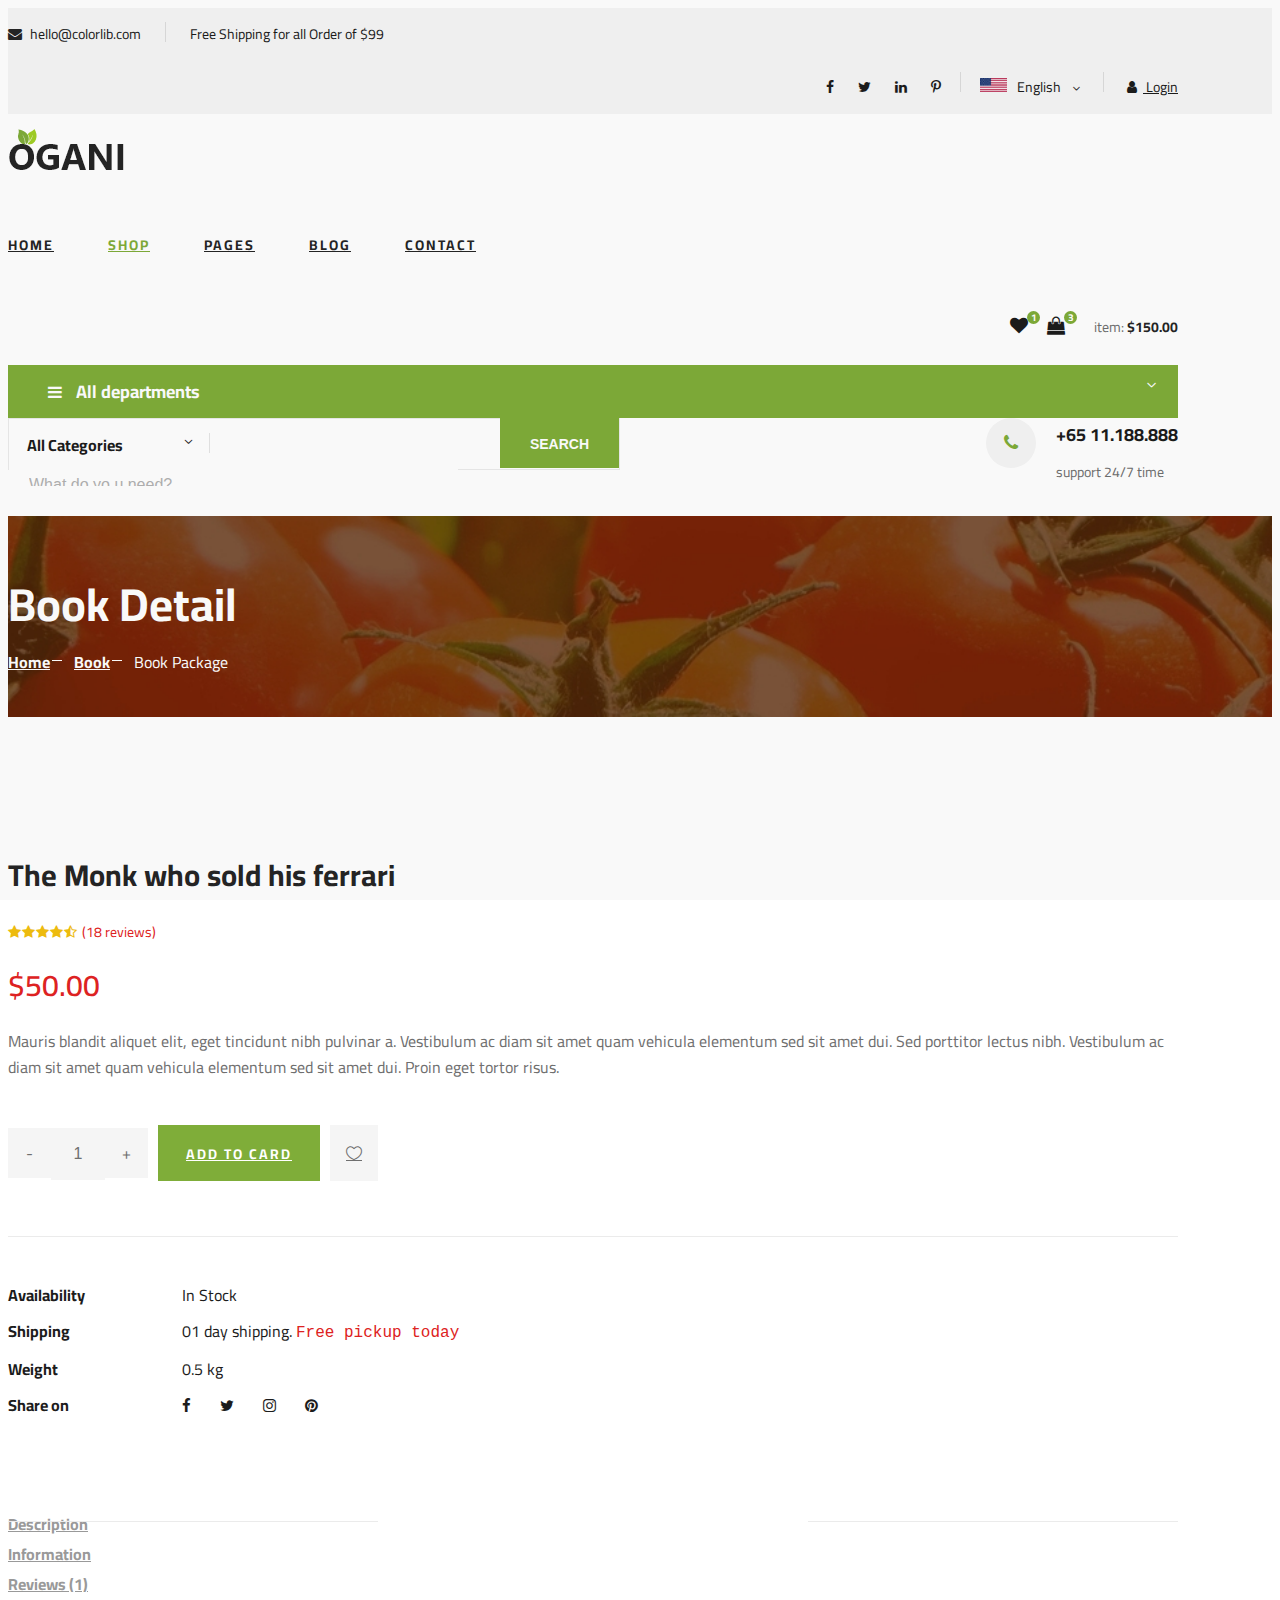
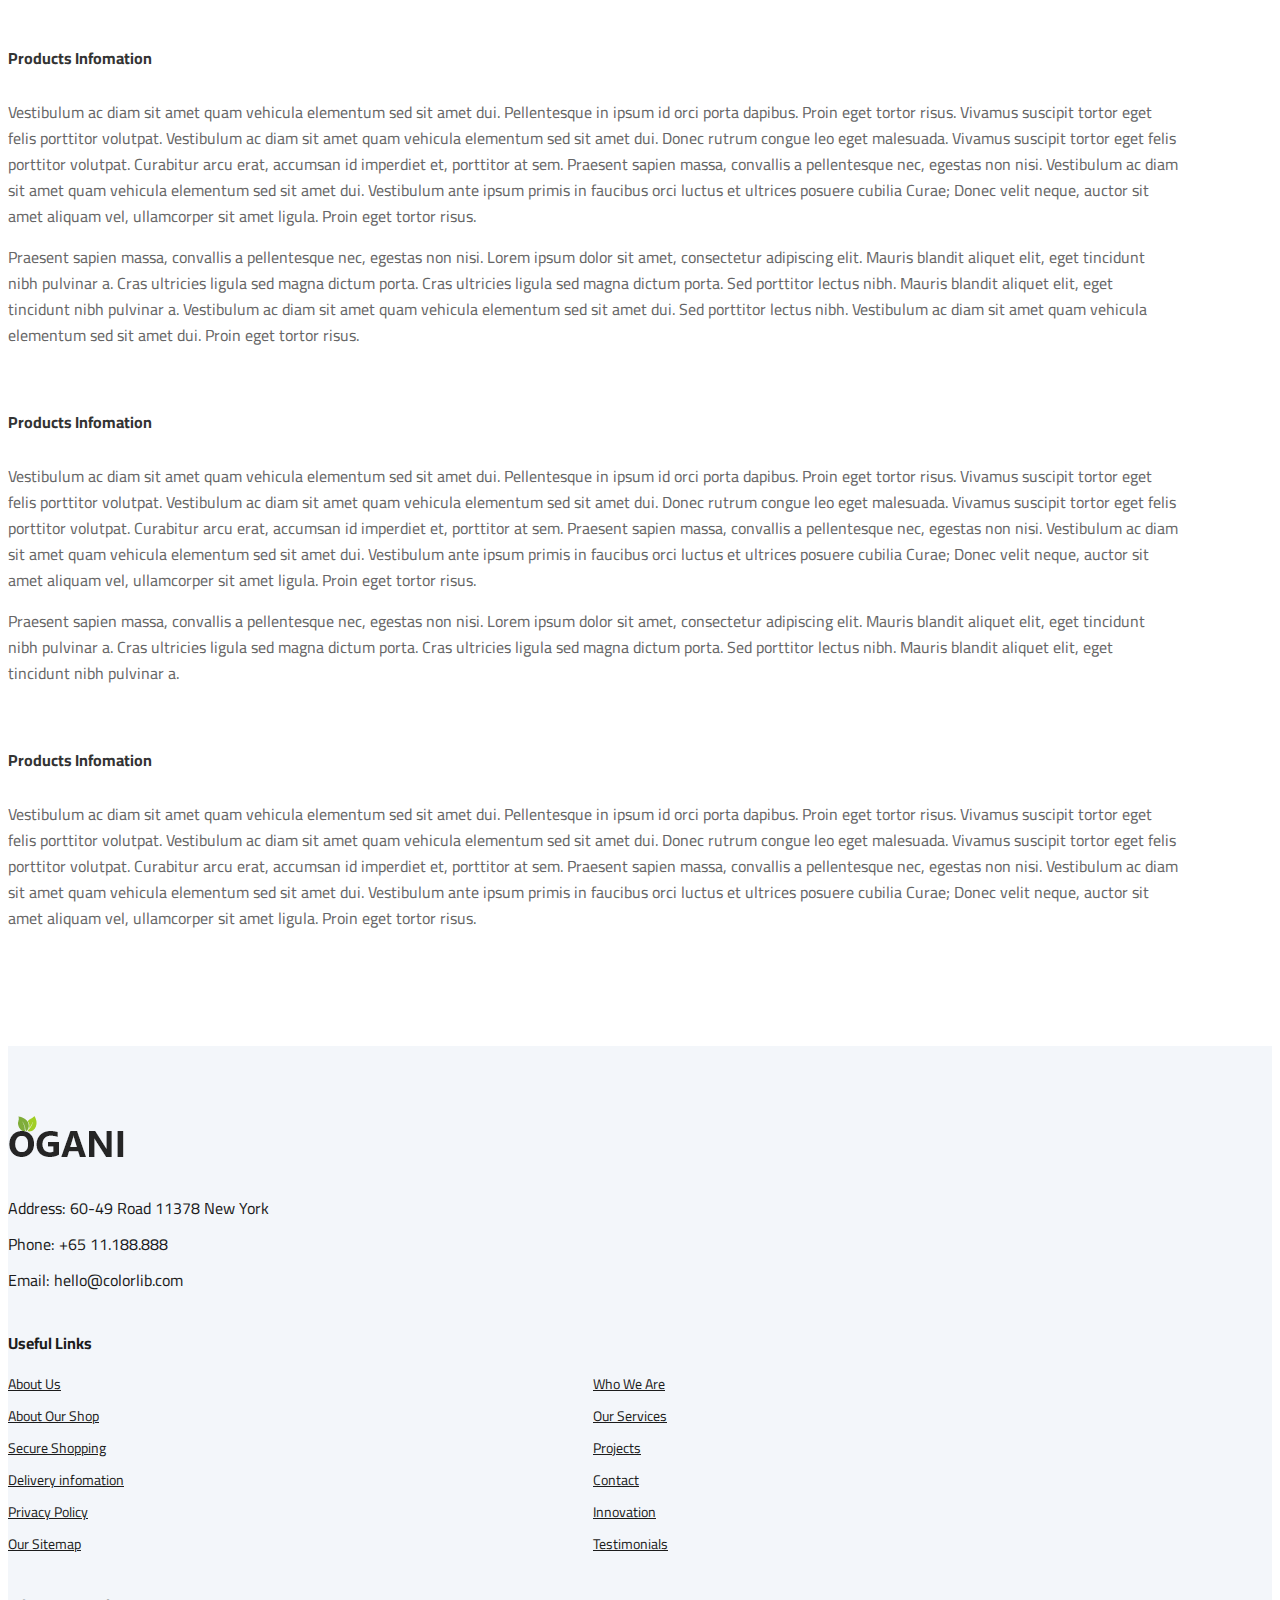
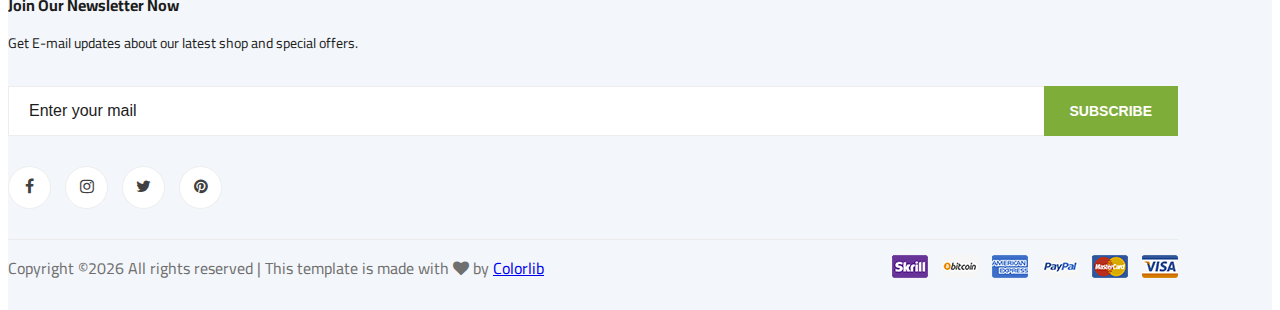
==== create-prototye/ogani-master/shop-details.html @ 7482a82c "update" ====
<!DOCTYPE html>
<html lang="zxx">

<head>
    <meta charset="UTF-8">
    <meta name="description" content="Ogani Template">
    <meta name="keywords" content="Ogani, unica, creative, html">
    <meta name="viewport" content="width=device-width, initial-scale=1.0">
    <meta http-equiv="X-UA-Compatible" content="ie=edge">
    <title>Ogani | Template</title>

    <!-- Google Font -->
    <link href="https://fonts.googleapis.com/css2?family=Cairo:wght@200;300;400;600;900&display=swap" rel="stylesheet">

    <!-- Css Styles -->
    <link rel="stylesheet" href="css/bootstrap.min.css" type="text/css">
    <link rel="stylesheet" href="css/font-awesome.min.css" type="text/css">
    <link rel="stylesheet" href="css/elegant-icons.css" type="text/css">
    <link rel="stylesheet" href="css/nice-select.css" type="text/css">
    <link rel="stylesheet" href="css/jquery-ui.min.css" type="text/css">
    <link rel="stylesheet" href="css/owl.carousel.min.css" type="text/css">
    <link rel="stylesheet" href="css/slicknav.min.css" type="text/css">
    <link rel="stylesheet" href="css/style.css" type="text/css">
</head>

<body>
    <!-- Page Preloder -->
    <div id="preloder">
        <div class="loader"></div>
    </div>

    <!-- Humberger Begin -->
    <div class="humberger__menu__overlay"></div>
    <div class="humberger__menu__wrapper">
        <div class="humberger__menu__logo">
            <a href="#"><img src="img/logo.png" alt=""></a>
        </div>
        <div class="humberger__menu__cart">
            <ul>
                <li><a href="#"><i class="fa fa-heart"></i> <span>1</span></a></li>
                <li><a href="#"><i class="fa fa-shopping-bag"></i> <span>3</span></a></li>
            </ul>
            <div class="header__cart__price">item: <span>$150.00</span></div>
        </div>
        <div class="humberger__menu__widget">
            <div class="header__top__right__language">
                <img src="img/language.png" alt="">
                <div>English</div>
                <span class="arrow_carrot-down"></span>
                <ul>
                    <li><a href="#">Spanis</a></li>
                    <li><a href="#">English</a></li>
                </ul>
            </div>
            <div class="header__top__right__auth">
                <a href="#"><i class="fa fa-user"></i> Login</a>
            </div>
        </div>
        <nav class="humberger__menu__nav mobile-menu">
            <ul>
                <li class="active"><a href="./index.html">Home</a></li>
                <li><a href="./shop-grid.html">Shop</a></li>
                <li><a href="#">Pages</a>
                    <ul class="header__menu__dropdown">
                        <li><a href="./shop-details.html">Shop Details</a></li>
                        <li><a href="./shoping-cart.html">Shoping Cart</a></li>
                        <li><a href="./checkout.html">Check Out</a></li>
                        <li><a href="./blog-details.html">Blog Details</a></li>
                    </ul>
                </li>
                <li><a href="./blog.html">Blog</a></li>
                <li><a href="./contact.html">Contact</a></li>
            </ul>
        </nav>
        <div id="mobile-menu-wrap"></div>
        <div class="header__top__right__social">
            <a href="#"><i class="fa fa-facebook"></i></a>
            <a href="#"><i class="fa fa-twitter"></i></a>
            <a href="#"><i class="fa fa-linkedin"></i></a>
            <a href="#"><i class="fa fa-pinterest-p"></i></a>
        </div>
        <div class="humberger__menu__contact">
            <ul>
                <li><i class="fa fa-envelope"></i> hello@colorlib.com</li>
                <li>Free Shipping for all Order of $99</li>
            </ul>
        </div>
    </div>
    <!-- Humberger End -->

    <!-- Header Section Begin -->
    <header class="header">
        <div class="header__top">
            <div class="container">
                <div class="row">
                    <div class="col-lg-6">
                        <div class="header__top__left">
                            <ul>
                                <li><i class="fa fa-envelope"></i> hello@colorlib.com</li>
                                <li>Free Shipping for all Order of $99</li>
                            </ul>
                        </div>
                    </div>
                    <div class="col-lg-6">
                        <div class="header__top__right">
                            <div class="header__top__right__social">
                                <a href="#"><i class="fa fa-facebook"></i></a>
                                <a href="#"><i class="fa fa-twitter"></i></a>
                                <a href="#"><i class="fa fa-linkedin"></i></a>
                                <a href="#"><i class="fa fa-pinterest-p"></i></a>
                            </div>
                            <div class="header__top__right__language">
                                <img src="img/language.png" alt="">
                                <div>English</div>
                                <span class="arrow_carrot-down"></span>
                                <ul>
                                    <li><a href="#">Spanis</a></li>
                                    <li><a href="#">English</a></li>
                                </ul>
                            </div>
                            <div class="header__top__right__auth">
                                <a href="#"><i class="fa fa-user"></i> Login</a>
                            </div>
                        </div>
                    </div>
                </div>
            </div>
        </div>
        <div class="container">
            <div class="row">
                <div class="col-lg-3">
                    <div class="header__logo">
                        <a href="./index.html"><img src="img/logo.png" alt=""></a>
                    </div>
                </div>
                <div class="col-lg-6">
                    <nav class="header__menu">
                        <ul>
                            <li><a href="./index.html">Home</a></li>
                            <li class="active"><a href="./shop-grid.html">Shop</a></li>
                            <li><a href="#">Pages</a>
                                <ul class="header__menu__dropdown">
                                    <li><a href="./shop-details.html">Shop Details</a></li>
                                    <li><a href="./shoping-cart.html">Shoping Cart</a></li>
                                    <li><a href="./checkout.html">Check Out</a></li>
                                    <li><a href="./blog-details.html">Blog Details</a></li>
                                </ul>
                            </li>
                            <li><a href="./blog.html">Blog</a></li>
                            <li><a href="./contact.html">Contact</a></li>
                        </ul>
                    </nav>
                </div>
                <div class="col-lg-3">
                    <div class="header__cart">
                        <ul>
                            <li><a href="#"><i class="fa fa-heart"></i> <span>1</span></a></li>
                            <li><a href="#"><i class="fa fa-shopping-bag"></i> <span>3</span></a></li>
                        </ul>
                        <div class="header__cart__price">item: <span>$150.00</span></div>
                    </div>
                </div>
            </div>
            <div class="humberger__open">
                <i class="fa fa-bars"></i>
            </div>
        </div>
    </header>
    <!-- Header Section End -->

    <!-- Hero Section Begin -->
    <section class="hero hero-normal">
        <div class="container">
            <div class="row">
                <div class="col-lg-3">
                    <div class="hero__categories">
                        <div class="hero__categories__all">
                            <i class="fa fa-bars"></i>
                            <span>All departments</span>
                        </div>
                        <ul>
                            <li><a href="#">Fresh Meat</a></li>
                            <li><a href="#">Vegetables</a></li>
                            <li><a href="#">Fruit & Nut Gifts</a></li>
                            <li><a href="#">Fresh Berries</a></li>
                            <li><a href="#">Ocean Foods</a></li>
                            <li><a href="#">Butter & Eggs</a></li>
                            <li><a href="#">Fastfood</a></li>
                            <li><a href="#">Fresh Onion</a></li>
                            <li><a href="#">Papayaya & Crisps</a></li>
                            <li><a href="#">Oatmeal</a></li>
                            <li><a href="#">Fresh Bananas</a></li>
                        </ul>
                    </div>
                </div>
                <div class="col-lg-9">
                    <div class="hero__search">
                        <div class="hero__search__form">
                            <form action="#">
                                <div class="hero__search__categories">
                                    All Categories
                                    <span class="arrow_carrot-down"></span>
                                </div>
                                <input type="text" placeholder="What do yo u need?">
                                <button type="submit" class="site-btn">SEARCH</button>
                            </form>
                        </div>
                        <div class="hero__search__phone">
                            <div class="hero__search__phone__icon">
                                <i class="fa fa-phone"></i>
                            </div>
                            <div class="hero__search__phone__text">
                                <h5>+65 11.188.888</h5>
                                <span>support 24/7 time</span>
                            </div>
                        </div>
                    </div>
                </div>
            </div>
        </div>
    </section>
    <!-- Hero Section End -->

    <!-- Breadcrumb Section Begin -->
    <section class="breadcrumb-section set-bg" data-setbg="img/breadcrumb.jpg">
        <div class="container">
            <div class="row">
                <div class="col-lg-12 text-center">
                    <div class="breadcrumb__text">
                        <h2>Book Detail</h2>
                        <div class="breadcrumb__option">
                            <a href="./index.html">Home</a>
                            <a href="./index.html">Book</a>
                            <span>Book Package</span>
                        </div>
                    </div>
                </div>
            </div>
        </div>
    </section>
    <!-- Breadcrumb Section End -->

    <!-- Product Details Section Begin -->
    <section class="product-details spad">
        <div class="container">
            <div class="row">
                <div class="col-lg-6 col-md-6">
                    <div class="product__details__pic">
                        <div class="product__details__pic__item">
                            <img class="product__details__pic__item--large"
                                src="https://rukminim1.flixcart.com/image/612/612/kirr24w0-0/book/k/k/g/the-monk-who-sold-his-ferrari-original-imafyhgacv9jrgv7.jpeg?q=70" alt="">
                        </div>
<!--                        <div class="product__details__pic__slider owl-carousel">-->
<!--                            <img data-imgbigurl="img/product/details/product-details-2.jpg"-->
<!--                                src="img/product/details/thumb-1.jpg" alt="">-->
<!--                            <img data-imgbigurl="img/product/details/product-details-3.jpg"-->
<!--                                src="img/product/details/thumb-2.jpg" alt="">-->
<!--                            <img data-imgbigurl="img/product/details/product-details-5.jpg"-->
<!--                                src="img/product/details/thumb-3.jpg" alt="">-->
<!--                            <img data-imgbigurl="img/product/details/product-details-4.jpg"-->
<!--                                src="img/product/details/thumb-4.jpg" alt="">-->
<!--                        </div>-->
                    </div>
                </div>
                <div class="col-lg-6 col-md-6">
                    <div class="product__details__text">
                        <h3>The Monk who sold his ferrari</h3>
                        <div class="product__details__rating">
                            <i class="fa fa-star"></i>
                            <i class="fa fa-star"></i>
                            <i class="fa fa-star"></i>
                            <i class="fa fa-star"></i>
                            <i class="fa fa-star-half-o"></i>
                            <span>(18 reviews)</span>
                        </div>
                        <div class="product__details__price">$50.00</div>
                        <p>Mauris blandit aliquet elit, eget tincidunt nibh pulvinar a. Vestibulum ac diam sit amet quam
                            vehicula elementum sed sit amet dui. Sed porttitor lectus nibh. Vestibulum ac diam sit amet
                            quam vehicula elementum sed sit amet dui. Proin eget tortor risus.</p>
                        <div class="product__details__quantity">
                            <div class="quantity">
                                <div class="pro-qty">
                                    <input type="text" value="1">
                                </div>
                            </div>
                        </div>
                        <a href="#" class="primary-btn">ADD TO CARD</a>
                        <a href="#" class="heart-icon"><span class="icon_heart_alt"></span></a>
                        <ul>
                            <li><b>Availability</b> <span>In Stock</span></li>
                            <li><b>Shipping</b> <span>01 day shipping. <samp>Free pickup today</samp></span></li>
                            <li><b>Weight</b> <span>0.5 kg</span></li>
                            <li><b>Share on</b>
                                <div class="share">
                                    <a href="#"><i class="fa fa-facebook"></i></a>
                                    <a href="#"><i class="fa fa-twitter"></i></a>
                                    <a href="#"><i class="fa fa-instagram"></i></a>
                                    <a href="#"><i class="fa fa-pinterest"></i></a>
                                </div>
                            </li>
                        </ul>
                    </div>
                </div>
                <div class="col-lg-12">
                    <div class="product__details__tab">
                        <ul class="nav nav-tabs" role="tablist">
                            <li class="nav-item">
                                <a class="nav-link active" data-toggle="tab" href="#tabs-1" role="tab"
                                    aria-selected="true">Description</a>
                            </li>
                            <li class="nav-item">
                                <a class="nav-link" data-toggle="tab" href="#tabs-2" role="tab"
                                    aria-selected="false">Information</a>
                            </li>
                            <li class="nav-item">
                                <a class="nav-link" data-toggle="tab" href="#tabs-3" role="tab"
                                    aria-selected="false">Reviews <span>(1)</span></a>
                            </li>
                        </ul>
                        <div class="tab-content">
                            <div class="tab-pane active" id="tabs-1" role="tabpanel">
                                <div class="product__details__tab__desc">
                                    <h6>Products Infomation</h6>
                                    <p>Vestibulum ac diam sit amet quam vehicula elementum sed sit amet dui.
                                        Pellentesque in ipsum id orci porta dapibus. Proin eget tortor risus. Vivamus
                                        suscipit tortor eget felis porttitor volutpat. Vestibulum ac diam sit amet quam
                                        vehicula elementum sed sit amet dui. Donec rutrum congue leo eget malesuada.
                                        Vivamus suscipit tortor eget felis porttitor volutpat. Curabitur arcu erat,
                                        accumsan id imperdiet et, porttitor at sem. Praesent sapien massa, convallis a
                                        pellentesque nec, egestas non nisi. Vestibulum ac diam sit amet quam vehicula
                                        elementum sed sit amet dui. Vestibulum ante ipsum primis in faucibus orci luctus
                                        et ultrices posuere cubilia Curae; Donec velit neque, auctor sit amet aliquam
                                        vel, ullamcorper sit amet ligula. Proin eget tortor risus.</p>
                                        <p>Praesent sapien massa, convallis a pellentesque nec, egestas non nisi. Lorem
                                        ipsum dolor sit amet, consectetur adipiscing elit. Mauris blandit aliquet
                                        elit, eget tincidunt nibh pulvinar a. Cras ultricies ligula sed magna dictum
                                        porta. Cras ultricies ligula sed magna dictum porta. Sed porttitor lectus
                                        nibh. Mauris blandit aliquet elit, eget tincidunt nibh pulvinar a.
                                        Vestibulum ac diam sit amet quam vehicula elementum sed sit amet dui. Sed
                                        porttitor lectus nibh. Vestibulum ac diam sit amet quam vehicula elementum
                                        sed sit amet dui. Proin eget tortor risus.</p>
                                </div>
                            </div>
                            <div class="tab-pane" id="tabs-2" role="tabpanel">
                                <div class="product__details__tab__desc">
                                    <h6>Products Infomation</h6>
                                    <p>Vestibulum ac diam sit amet quam vehicula elementum sed sit amet dui.
                                        Pellentesque in ipsum id orci porta dapibus. Proin eget tortor risus.
                                        Vivamus suscipit tortor eget felis porttitor volutpat. Vestibulum ac diam
                                        sit amet quam vehicula elementum sed sit amet dui. Donec rutrum congue leo
                                        eget malesuada. Vivamus suscipit tortor eget felis porttitor volutpat.
                                        Curabitur arcu erat, accumsan id imperdiet et, porttitor at sem. Praesent
                                        sapien massa, convallis a pellentesque nec, egestas non nisi. Vestibulum ac
                                        diam sit amet quam vehicula elementum sed sit amet dui. Vestibulum ante
                                        ipsum primis in faucibus orci luctus et ultrices posuere cubilia Curae;
                                        Donec velit neque, auctor sit amet aliquam vel, ullamcorper sit amet ligula.
                                        Proin eget tortor risus.</p>
                                    <p>Praesent sapien massa, convallis a pellentesque nec, egestas non nisi. Lorem
                                        ipsum dolor sit amet, consectetur adipiscing elit. Mauris blandit aliquet
                                        elit, eget tincidunt nibh pulvinar a. Cras ultricies ligula sed magna dictum
                                        porta. Cras ultricies ligula sed magna dictum porta. Sed porttitor lectus
                                        nibh. Mauris blandit aliquet elit, eget tincidunt nibh pulvinar a.</p>
                                </div>
                            </div>
                            <div class="tab-pane" id="tabs-3" role="tabpanel">
                                <div class="product__details__tab__desc">
                                    <h6>Products Infomation</h6>
                                    <p>Vestibulum ac diam sit amet quam vehicula elementum sed sit amet dui.
                                        Pellentesque in ipsum id orci porta dapibus. Proin eget tortor risus.
                                        Vivamus suscipit tortor eget felis porttitor volutpat. Vestibulum ac diam
                                        sit amet quam vehicula elementum sed sit amet dui. Donec rutrum congue leo
                                        eget malesuada. Vivamus suscipit tortor eget felis porttitor volutpat.
                                        Curabitur arcu erat, accumsan id imperdiet et, porttitor at sem. Praesent
                                        sapien massa, convallis a pellentesque nec, egestas non nisi. Vestibulum ac
                                        diam sit amet quam vehicula elementum sed sit amet dui. Vestibulum ante
                                        ipsum primis in faucibus orci luctus et ultrices posuere cubilia Curae;
                                        Donec velit neque, auctor sit amet aliquam vel, ullamcorper sit amet ligula.
                                        Proin eget tortor risus.</p>
                                </div>
                            </div>
                        </div>
                    </div>
                </div>
            </div>
        </div>
    </section>
    <!-- Product Details Section End -->

    <!-- Related Product Section Begin -->
<!--    <section class="related-product">-->
<!--        <div class="container">-->
<!--            <div class="row">-->
<!--                <div class="col-lg-12">-->
<!--                    <div class="section-title related__product__title">-->
<!--                        <h2>Related Product</h2>-->
<!--                    </div>-->
<!--                </div>-->
<!--            </div>-->
<!--            <div class="row">-->
<!--                <div class="col-lg-3 col-md-4 col-sm-6">-->
<!--                    <div class="product__item">-->
<!--                        <div class="product__item__pic set-bg" data-setbg="img/product/product-1.jpg">-->
<!--                            <ul class="product__item__pic__hover">-->
<!--                                <li><a href="#"><i class="fa fa-heart"></i></a></li>-->
<!--                                <li><a href="#"><i class="fa fa-retweet"></i></a></li>-->
<!--                                <li><a href="#"><i class="fa fa-shopping-cart"></i></a></li>-->
<!--                            </ul>-->
<!--                        </div>-->
<!--                        <div class="product__item__text">-->
<!--                            <h6><a href="#">Crab Pool Security</a></h6>-->
<!--                            <h5>$30.00</h5>-->
<!--                        </div>-->
<!--                    </div>-->
<!--                </div>-->
<!--                <div class="col-lg-3 col-md-4 col-sm-6">-->
<!--                    <div class="product__item">-->
<!--                        <div class="product__item__pic set-bg" data-setbg="img/product/product-2.jpg">-->
<!--                            <ul class="product__item__pic__hover">-->
<!--                                <li><a href="#"><i class="fa fa-heart"></i></a></li>-->
<!--                                <li><a href="#"><i class="fa fa-retweet"></i></a></li>-->
<!--                                <li><a href="#"><i class="fa fa-shopping-cart"></i></a></li>-->
<!--                            </ul>-->
<!--                        </div>-->
<!--                        <div class="product__item__text">-->
<!--                            <h6><a href="#">Crab Pool Security</a></h6>-->
<!--                            <h5>$30.00</h5>-->
<!--                        </div>-->
<!--                    </div>-->
<!--                </div>-->
<!--                <div class="col-lg-3 col-md-4 col-sm-6">-->
<!--                    <div class="product__item">-->
<!--                        <div class="product__item__pic set-bg" data-setbg="img/product/product-3.jpg">-->
<!--                            <ul class="product__item__pic__hover">-->
<!--                                <li><a href="#"><i class="fa fa-heart"></i></a></li>-->
<!--                                <li><a href="#"><i class="fa fa-retweet"></i></a></li>-->
<!--                                <li><a href="#"><i class="fa fa-shopping-cart"></i></a></li>-->
<!--                            </ul>-->
<!--                        </div>-->
<!--                        <div class="product__item__text">-->
<!--                            <h6><a href="#">Crab Pool Security</a></h6>-->
<!--                            <h5>$30.00</h5>-->
<!--                        </div>-->
<!--                    </div>-->
<!--                </div>-->
<!--                <div class="col-lg-3 col-md-4 col-sm-6">-->
<!--                    <div class="product__item">-->
<!--                        <div class="product__item__pic set-bg" data-setbg="img/product/product-7.jpg">-->
<!--                            <ul class="product__item__pic__hover">-->
<!--                                <li><a href="#"><i class="fa fa-heart"></i></a></li>-->
<!--                                <li><a href="#"><i class="fa fa-retweet"></i></a></li>-->
<!--                                <li><a href="#"><i class="fa fa-shopping-cart"></i></a></li>-->
<!--                            </ul>-->
<!--                        </div>-->
<!--                        <div class="product__item__text">-->
<!--                            <h6><a href="#">Crab Pool Security</a></h6>-->
<!--                            <h5>$30.00</h5>-->
<!--                        </div>-->
<!--                    </div>-->
<!--                </div>-->
<!--            </div>-->
<!--        </div>-->
<!--    </section>-->
    <!-- Related Product Section End -->

    <!-- Footer Section Begin -->
    <footer class="footer spad">
        <div class="container">
            <div class="row">
                <div class="col-lg-3 col-md-6 col-sm-6">
                    <div class="footer__about">
                        <div class="footer__about__logo">
                            <a href="./index.html"><img src="img/logo.png" alt=""></a>
                        </div>
                        <ul>
                            <li>Address: 60-49 Road 11378 New York</li>
                            <li>Phone: +65 11.188.888</li>
                            <li>Email: hello@colorlib.com</li>
                        </ul>
                    </div>
                </div>
                <div class="col-lg-4 col-md-6 col-sm-6 offset-lg-1">
                    <div class="footer__widget">
                        <h6>Useful Links</h6>
                        <ul>
                            <li><a href="#">About Us</a></li>
                            <li><a href="#">About Our Shop</a></li>
                            <li><a href="#">Secure Shopping</a></li>
                            <li><a href="#">Delivery infomation</a></li>
                            <li><a href="#">Privacy Policy</a></li>
                            <li><a href="#">Our Sitemap</a></li>
                        </ul>
                        <ul>
                            <li><a href="#">Who We Are</a></li>
                            <li><a href="#">Our Services</a></li>
                            <li><a href="#">Projects</a></li>
                            <li><a href="#">Contact</a></li>
                            <li><a href="#">Innovation</a></li>
                            <li><a href="#">Testimonials</a></li>
                        </ul>
                    </div>
                </div>
                <div class="col-lg-4 col-md-12">
                    <div class="footer__widget">
                        <h6>Join Our Newsletter Now</h6>
                        <p>Get E-mail updates about our latest shop and special offers.</p>
                        <form action="#">
                            <input type="text" placeholder="Enter your mail">
                            <button type="submit" class="site-btn">Subscribe</button>
                        </form>
                        <div class="footer__widget__social">
                            <a href="#"><i class="fa fa-facebook"></i></a>
                            <a href="#"><i class="fa fa-instagram"></i></a>
                            <a href="#"><i class="fa fa-twitter"></i></a>
                            <a href="#"><i class="fa fa-pinterest"></i></a>
                        </div>
                    </div>
                </div>
            </div>
            <div class="row">
                <div class="col-lg-12">
                    <div class="footer__copyright">
                        <div class="footer__copyright__text"><p><!-- Link back to Colorlib can't be removed. Template is licensed under CC BY 3.0. -->
  Copyright &copy;<script>document.write(new Date().getFullYear());</script> All rights reserved | This template is made with <i class="fa fa-heart" aria-hidden="true"></i> by <a href="https://colorlib.com" target="_blank">Colorlib</a>
  <!-- Link back to Colorlib can't be removed. Template is licensed under CC BY 3.0. --></p></div>
                        <div class="footer__copyright__payment"><img src="img/payment-item.png" alt=""></div>
                    </div>
                </div>
            </div>
        </div>
    </footer>
    <!-- Footer Section End -->

    <!-- Js Plugins -->
    <script src="js/jquery-3.3.1.min.js"></script>
    <script src="js/bootstrap.min.js"></script>
    <script src="js/jquery.nice-select.min.js"></script>
    <script src="js/jquery-ui.min.js"></script>
    <script src="js/jquery.slicknav.js"></script>
    <script src="js/mixitup.min.js"></script>
    <script src="js/owl.carousel.min.js"></script>
    <script src="js/main.js"></script>


</body>

</html>
---- create-prototye/ogani-master/css/elegant-icons.css ----
@font-face {
	font-family: 'ElegantIcons';
	src:url('../fonts/ElegantIcons.eot');
	src:url('../fonts/ElegantIcons.eot?#iefix') format('embedded-opentype'),
		url('../fonts/ElegantIcons.woff') format('woff'),
		url('../fonts/ElegantIcons.ttf') format('truetype'),
		url('../fonts/ElegantIcons.svg#ElegantIcons') format('svg');
	font-weight: normal;
	font-style: normal;
}

/* Use the following CSS code if you want to use data attributes for inserting your icons */
[data-icon]:before {
	font-family: 'ElegantIcons';
	content: attr(data-icon);
	speak: none;
	font-weight: normal;
	font-variant: normal;
	text-transform: none;
	line-height: 1;
	-webkit-font-smoothing: antialiased;
	-moz-osx-font-smoothing: grayscale;
}

/* Use the following CSS code if you want to have a class per icon */
/*
Instead of a list of all class selectors,
you can use the generic selector below, but it's slower:
[class*="your-class-prefix"] {
*/
.arrow_up, .arrow_down, .arrow_left, .arrow_right, .arrow_left-up, .arrow_right-up, .arrow_right-down, .arrow_left-down, .arrow-up-down, .arrow_up-down_alt, .arrow_left-right_alt, .arrow_left-right, .arrow_expand_alt2, .arrow_expand_alt, .arrow_condense, .arrow_expand, .arrow_move, .arrow_carrot-up, .arrow_carrot-down, .arrow_carrot-left, .arrow_carrot-right, .arrow_carrot-2up, .arrow_carrot-2down, .arrow_carrot-2left, .arrow_carrot-2right, .arrow_carrot-up_alt2, .arrow_carrot-down_alt2, .arrow_carrot-left_alt2, .arrow_carrot-right_alt2, .arrow_carrot-2up_alt2, .arrow_carrot-2down_alt2, .arrow_carrot-2left_alt2, .arrow_carrot-2right_alt2, .arrow_triangle-up, .arrow_triangle-down, .arrow_triangle-left, .arrow_triangle-right, .arrow_triangle-up_alt2, .arrow_triangle-down_alt2, .arrow_triangle-left_alt2, .arrow_triangle-right_alt2, .arrow_back, .icon_minus-06, .icon_plus, .icon_close, .icon_check, .icon_minus_alt2, .icon_plus_alt2, .icon_close_alt2, .icon_check_alt2, .icon_zoom-out_alt, .icon_zoom-in_alt, .icon_search, .icon_box-empty, .icon_box-selected, .icon_minus-box, .icon_plus-box, .icon_box-checked, .icon_circle-empty, .icon_circle-slelected, .icon_stop_alt2, .icon_stop, .icon_pause_alt2, .icon_pause, .icon_menu, .icon_menu-square_alt2, .icon_menu-circle_alt2, .icon_ul, .icon_ol, .icon_adjust-horiz, .icon_adjust-vert, .icon_document_alt, .icon_documents_alt, .icon_pencil, .icon_pencil-edit_alt, .icon_pencil-edit, .icon_folder-alt, .icon_folder-open_alt, .icon_folder-add_alt, .icon_info_alt, .icon_error-oct_alt, .icon_error-circle_alt, .icon_error-triangle_alt, .icon_question_alt2, .icon_question, .icon_comment_alt, .icon_chat_alt, .icon_vol-mute_alt, .icon_volume-low_alt, .icon_volume-high_alt, .icon_quotations, .icon_quotations_alt2, .icon_clock_alt, .icon_lock_alt, .icon_lock-open_alt, .icon_key_alt, .icon_cloud_alt, .icon_cloud-upload_alt, .icon_cloud-download_alt, .icon_image, .icon_images, .icon_lightbulb_alt, .icon_gift_alt, .icon_house_alt, .icon_genius, .icon_mobile, .icon_tablet, .icon_laptop, .icon_desktop, .icon_camera_alt, .icon_mail_alt, .icon_cone_alt, .icon_ribbon_alt, .icon_bag_alt, .icon_creditcard, .icon_cart_alt, .icon_paperclip, .icon_tag_alt, .icon_tags_alt, .icon_trash_alt, .icon_cursor_alt, .icon_mic_alt, .icon_compass_alt, .icon_pin_alt, .icon_pushpin_alt, .icon_map_alt, .icon_drawer_alt, .icon_toolbox_alt, .icon_book_alt, .icon_calendar, .icon_film, .icon_table, .icon_contacts_alt, .icon_headphones, .icon_lifesaver, .icon_piechart, .icon_refresh, .icon_link_alt, .icon_link, .icon_loading, .icon_blocked, .icon_archive_alt, .icon_heart_alt, .icon_star_alt, .icon_star-half_alt, .icon_star, .icon_star-half, .icon_tools, .icon_tool, .icon_cog, .icon_cogs, .arrow_up_alt, .arrow_down_alt, .arrow_left_alt, .arrow_right_alt, .arrow_left-up_alt, .arrow_right-up_alt, .arrow_right-down_alt, .arrow_left-down_alt, .arrow_condense_alt, .arrow_expand_alt3, .arrow_carrot_up_alt, .arrow_carrot-down_alt, .arrow_carrot-left_alt, .arrow_carrot-right_alt, .arrow_carrot-2up_alt, .arrow_carrot-2dwnn_alt, .arrow_carrot-2left_alt, .arrow_carrot-2right_alt, .arrow_triangle-up_alt, .arrow_triangle-down_alt, .arrow_triangle-left_alt, .arrow_triangle-right_alt, .icon_minus_alt, .icon_plus_alt, .icon_close_alt, .icon_check_alt, .icon_zoom-out, .icon_zoom-in, .icon_stop_alt, .icon_menu-square_alt, .icon_menu-circle_alt, .icon_document, .icon_documents, .icon_pencil_alt, .icon_folder, .icon_folder-open, .icon_folder-add, .icon_folder_upload, .icon_folder_download, .icon_info, .icon_error-circle, .icon_error-oct, .icon_error-triangle, .icon_question_alt, .icon_comment, .icon_chat, .icon_vol-mute, .icon_volume-low, .icon_volume-high, .icon_quotations_alt, .icon_clock, .icon_lock, .icon_lock-open, .icon_key, .icon_cloud, .icon_cloud-upload, .icon_cloud-download, .icon_lightbulb, .icon_gift, .icon_house, .icon_camera, .icon_mail, .icon_cone, .icon_ribbon, .icon_bag, .icon_cart, .icon_tag, .icon_tags, .icon_trash, .icon_cursor, .icon_mic, .icon_compass, .icon_pin, .icon_pushpin, .icon_map, .icon_drawer, .icon_toolbox, .icon_book, .icon_contacts, .icon_archive, .icon_heart, .icon_profile, .icon_group, .icon_grid-2x2, .icon_grid-3x3, .icon_music, .icon_pause_alt, .icon_phone, .icon_upload, .icon_download, .social_facebook, .social_twitter, .social_pinterest, .social_googleplus, .social_tumblr, .social_tumbleupon, .social_wordpress, .social_instagram, .social_dribbble, .social_vimeo, .social_linkedin, .social_rss, .social_deviantart, .social_share, .social_myspace, .social_skype, .social_youtube, .social_picassa, .social_googledrive, .social_flickr, .social_blogger, .social_spotify, .social_delicious, .social_facebook_circle, .social_twitter_circle, .social_pinterest_circle, .social_googleplus_circle, .social_tumblr_circle, .social_stumbleupon_circle, .social_wordpress_circle, .social_instagram_circle, .social_dribbble_circle, .social_vimeo_circle, .social_linkedin_circle, .social_rss_circle, .social_deviantart_circle, .social_share_circle, .social_myspace_circle, .social_skype_circle, .social_youtube_circle, .social_picassa_circle, .social_googledrive_alt2, .social_flickr_circle, .social_blogger_circle, .social_spotify_circle, .social_delicious_circle, .social_facebook_square, .social_twitter_square, .social_pinterest_square, .social_googleplus_square, .social_tumblr_square, .social_stumbleupon_square, .social_wordpress_square, .social_instagram_square, .social_dribbble_square, .social_vimeo_square, .social_linkedin_square, .social_rss_square, .social_deviantart_square, .social_share_square, .social_myspace_square, .social_skype_square, .social_youtube_square, .social_picassa_square, .social_googledrive_square, .social_flickr_square, .social_blogger_square, .social_spotify_square, .social_delicious_square, .icon_printer, .icon_calulator, .icon_building, .icon_floppy, .icon_drive, .icon_search-2, .icon_id, .icon_id-2, .icon_puzzle, .icon_like, .icon_dislike, .icon_mug, .icon_currency, .icon_wallet, .icon_pens, .icon_easel, .icon_flowchart, .icon_datareport, .icon_briefcase, .icon_shield, .icon_percent, .icon_globe, .icon_globe-2, .icon_target, .icon_hourglass, .icon_balance, .icon_rook, .icon_printer-alt, .icon_calculator_alt, .icon_building_alt, .icon_floppy_alt, .icon_drive_alt, .icon_search_alt, .icon_id_alt, .icon_id-2_alt, .icon_puzzle_alt, .icon_like_alt, .icon_dislike_alt, .icon_mug_alt, .icon_currency_alt, .icon_wallet_alt, .icon_pens_alt, .icon_easel_alt, .icon_flowchart_alt, .icon_datareport_alt, .icon_briefcase_alt, .icon_shield_alt, .icon_percent_alt, .icon_globe_alt, .icon_clipboard {
	font-family: 'ElegantIcons';
	speak: none;
	font-style: normal;
	font-weight: normal;
	font-variant: normal;
	text-transform: none;
	line-height: 1;
	-webkit-font-smoothing: antialiased;
}
.arrow_up:before {
	content: "\21";
}
.arrow_down:before {
	content: "\22";
}
.arrow_left:before {
	content: "\23";
}
.arrow_right:before {
	content: "\24";
}
.arrow_left-up:before {
	content: "\25";
}
.arrow_right-up:before {
	content: "\26";
}
.arrow_right-down:before {
	content: "\27";
}
.arrow_left-down:before {
	content: "\28";
}
.arrow-up-down:before {
	content: "\29";
}
.arrow_up-down_alt:before {
	content: "\2a";
}
.arrow_left-right_alt:before {
	content: "\2b";
}
.arrow_left-right:before {
	content: "\2c";
}
.arrow_expand_alt2:before {
	content: "\2d";
}
.arrow_expand_alt:before {
	content: "\2e";
}
.arrow_condense:before {
	content: "\2f";
}
.arrow_expand:before {
	content: "\30";
}
.arrow_move:before {
	content: "\31";
}
.arrow_carrot-up:before {
	content: "\32";
}
.arrow_carrot-down:before {
	content: "\33";
}
.arrow_carrot-left:before {
	content: "\34";
}
.arrow_carrot-right:before {
	content: "\35";
}
.arrow_carrot-2up:before {
	content: "\36";
}
.arrow_carrot-2down:before {
	content: "\37";
}
.arrow_carrot-2left:before {
	content: "\38";
}
.arrow_carrot-2right:before {
	content: "\39";
}
.arrow_carrot-up_alt2:before {
	content: "\3a";
}
.arrow_carrot-down_alt2:before {
	content: "\3b";
}
.arrow_carrot-left_alt2:before {
	content: "\3c";
}
.arrow_carrot-right_alt2:before {
	content: "\3d";
}
.arrow_carrot-2up_alt2:before {
	content: "\3e";
}
.arrow_carrot-2down_alt2:before {
	content: "\3f";
}
.arrow_carrot-2left_alt2:before {
	content: "\40";
}
.arrow_carrot-2right_alt2:before {
	content: "\41";
}
.arrow_triangle-up:before {
	content: "\42";
}
.arrow_triangle-down:before {
	content: "\43";
}
.arrow_triangle-left:before {
	content: "\44";
}
.arrow_triangle-right:before {
	content: "\45";
}
.arrow_triangle-up_alt2:before {
	content: "\46";
}
.arrow_triangle-down_alt2:before {
	content: "\47";
}
.arrow_triangle-left_alt2:before {
	content: "\48";
}
.arrow_triangle-right_alt2:before {
	content: "\49";
}
.arrow_back:before {
	content: "\4a";
}
.icon_minus-06:before {
	content: "\4b";
}
.icon_plus:before {
	content: "\4c";
}
.icon_close:before {
	content: "\4d";
}
.icon_check:before {
	content: "\4e";
}
.icon_minus_alt2:before {
	content: "\4f";
}
.icon_plus_alt2:before {
	content: "\50";
}
.icon_close_alt2:before {
	content: "\51";
}
.icon_check_alt2:before {
	content: "\52";
}
.icon_zoom-out_alt:before {
	content: "\53";
}
.icon_zoom-in_alt:before {
	content: "\54";
}
.icon_search:before {
	content: "\55";
}
.icon_box-empty:before {
	content: "\56";
}
.icon_box-selected:before {
	content: "\57";
}
.icon_minus-box:before {
	content: "\58";
}
.icon_plus-box:before {
	content: "\59";
}
.icon_box-checked:before {
	content: "\5a";
}
.icon_circle-empty:before {
	content: "\5b";
}
.icon_circle-slelected:before {
	content: "\5c";
}
.icon_stop_alt2:before {
	content: "\5d";
}
.icon_stop:before {
	content: "\5e";
}
.icon_pause_alt2:before {
	content: "\5f";
}
.icon_pause:before {
	content: "\60";
}
.icon_menu:before {
	content: "\61";
}
.icon_menu-square_alt2:before {
	content: "\62";
}
.icon_menu-circle_alt2:before {
	content: "\63";
}
.icon_ul:before {
	content: "\64";
}
.icon_ol:before {
	content: "\65";
}
.icon_adjust-horiz:before {
	content: "\66";
}
.icon_adjust-vert:before {
	content: "\67";
}
.icon_document_alt:before {
	content: "\68";
}
.icon_documents_alt:before {
	content: "\69";
}
.icon_pencil:before {
	content: "\6a";
}
.icon_pencil-edit_alt:before {
	content: "\6b";
}
.icon_pencil-edit:before {
	content: "\6c";
}
.icon_folder-alt:before {
	content: "\6d";
}
.icon_folder-open_alt:before {
	content: "\6e";
}
.icon_folder-add_alt:before {
	content: "\6f";
}
.icon_info_alt:before {
	content: "\70";
}
.icon_error-oct_alt:before {
	content: "\71";
}
.icon_error-circle_alt:before {
	content: "\72";
}
.icon_error-triangle_alt:before {
	content: "\73";
}
.icon_question_alt2:before {
	content: "\74";
}
.icon_question:before {
	content: "\75";
}
.icon_comment_alt:before {
	content: "\76";
}
.icon_chat_alt:before {
	content: "\77";
}
.icon_vol-mute_alt:before {
	content: "\78";
}
.icon_volume-low_alt:before {
	content: "\79";
}
.icon_volume-high_alt:before {
	content: "\7a";
}
.icon_quotations:before {
	content: "\7b";
}
.icon_quotations_alt2:before {
	content: "\7c";
}
.icon_clock_alt:before {
	content: "\7d";
}
.icon_lock_alt:before {
	content: "\7e";
}
.icon_lock-open_alt:before {
	content: "\e000";
}
.icon_key_alt:before {
	content: "\e001";
}
.icon_cloud_alt:before {
	content: "\e002";
}
.icon_cloud-upload_alt:before {
	content: "\e003";
}
.icon_cloud-download_alt:before {
	content: "\e004";
}
.icon_image:before {
	content: "\e005";
}
.icon_images:before {
	content: "\e006";
}
.icon_lightbulb_alt:before {
	content: "\e007";
}
.icon_gift_alt:before {
	content: "\e008";
}
.icon_house_alt:before {
	content: "\e009";
}
.icon_genius:before {
	content: "\e00a";
}
.icon_mobile:before {
	content: "\e00b";
}
.icon_tablet:before {
	content: "\e00c";
}
.icon_laptop:before {
	content: "\e00d";
}
.icon_desktop:before {
	content: "\e00e";
}
.icon_camera_alt:before {
	content: "\e00f";
}
.icon_mail_alt:before {
	content: "\e010";
}
.icon_cone_alt:before {
	content: "\e011";
}
.icon_ribbon_alt:before {
	content: "\e012";
}
.icon_bag_alt:before {
	content: "\e013";
}
.icon_creditcard:before {
	content: "\e014";
}
.icon_cart_alt:before {
	content: "\e015";
}
.icon_paperclip:before {
	content: "\e016";
}
.icon_tag_alt:before {
	content: "\e017";
}
.icon_tags_alt:before {
	content: "\e018";
}
.icon_trash_alt:before {
	content: "\e019";
}
.icon_cursor_alt:before {
	content: "\e01a";
}
.icon_mic_alt:before {
	content: "\e01b";
}
.icon_compass_alt:before {
	content: "\e01c";
}
.icon_pin_alt:before {
	content: "\e01d";
}
.icon_pushpin_alt:before {
	content: "\e01e";
}
.icon_map_alt:before {
	content: "\e01f";
}
.icon_drawer_alt:before {
	content: "\e020";
}
.icon_toolbox_alt:before {
	content: "\e021";
}
.icon_book_alt:before {
	content: "\e022";
}
.icon_calendar:before {
	content: "\e023";
}
.icon_film:before {
	content: "\e024";
}
.icon_table:before {
	content: "\e025";
}
.icon_contacts_alt:before {
	content: "\e026";
}
.icon_headphones:before {
	content: "\e027";
}
.icon_lifesaver:before {
	content: "\e028";
}
.icon_piechart:before {
	content: "\e029";
}
.icon_refresh:before {
	content: "\e02a";
}
.icon_link_alt:before {
	content: "\e02b";
}
.icon_link:before {
	content: "\e02c";
}
.icon_loading:before {
	content: "\e02d";
}
.icon_blocked:before {
	content: "\e02e";
}
.icon_archive_alt:before {
	content: "\e02f";
}
.icon_heart_alt:before {
	content: "\e030";
}
.icon_star_alt:before {
	content: "\e031";
}
.icon_star-half_alt:before {
	content: "\e032";
}
.icon_star:before {
	content: "\e033";
}
.icon_star-half:before {
	content: "\e034";
}
.icon_tools:before {
	content: "\e035";
}
.icon_tool:before {
	content: "\e036";
}
.icon_cog:before {
	content: "\e037";
}
.icon_cogs:before {
	content: "\e038";
}
.arrow_up_alt:before {
	content: "\e039";
}
.arrow_down_alt:before {
	content: "\e03a";
}
.arrow_left_alt:before {
	content: "\e03b";
}
.arrow_right_alt:before {
	content: "\e03c";
}
.arrow_left-up_alt:before {
	content: "\e03d";
}
.arrow_right-up_alt:before {
	content: "\e03e";
}
.arrow_right-down_alt:before {
	content: "\e03f";
}
.arrow_left-down_alt:before {
	content: "\e040";
}
.arrow_condense_alt:before {
	content: "\e041";
}
.arrow_expand_alt3:before {
	content: "\e042";
}
.arrow_carrot_up_alt:before {
	content: "\e043";
}
.arrow_carrot-down_alt:before {
	content: "\e044";
}
.arrow_carrot-left_alt:before {
	content: "\e045";
}
.arrow_carrot-right_alt:before {
	content: "\e046";
}
.arrow_carrot-2up_alt:before {
	content: "\e047";
}
.arrow_carrot-2dwnn_alt:before {
	content: "\e048";
}
.arrow_carrot-2left_alt:before {
	content: "\e049";
}
.arrow_carrot-2right_alt:before {
	content: "\e04a";
}
.arrow_triangle-up_alt:before {
	content: "\e04b";
}
.arrow_triangle-down_alt:before {
	content: "\e04c";
}
.arrow_triangle-left_alt:before {
	content: "\e04d";
}
.arrow_triangle-right_alt:before {
	content: "\e04e";
}
.icon_minus_alt:before {
	content: "\e04f";
}
.icon_plus_alt:before {
	content: "\e050";
}
.icon_close_alt:before {
	content: "\e051";
}
.icon_check_alt:before {
	content: "\e052";
}
.icon_zoom-out:before {
	content: "\e053";
}
.icon_zoom-in:before {
	content: "\e054";
}
.icon_stop_alt:before {
	content: "\e055";
}
.icon_menu-square_alt:before {
	content: "\e056";
}
.icon_menu-circle_alt:before {
	content: "\e057";
}
.icon_document:before {
	content: "\e058";
}
.icon_documents:before {
	content: "\e059";
}
.icon_pencil_alt:before {
	content: "\e05a";
}
.icon_folder:before {
	content: "\e05b";
}
.icon_folder-open:before {
	content: "\e05c";
}
.icon_folder-add:before {
	content: "\e05d";
}
.icon_folder_upload:before {
	content: "\e05e";
}
.icon_folder_download:before {
	content: "\e05f";
}
.icon_info:before {
	content: "\e060";
}
.icon_error-circle:before {
	content: "\e061";
}
.icon_error-oct:before {
	content: "\e062";
}
.icon_error-triangle:before {
	content: "\e063";
}
.icon_question_alt:before {
	content: "\e064";
}
.icon_comment:before {
	content: "\e065";
}
.icon_chat:before {
	content: "\e066";
}
.icon_vol-mute:before {
	content: "\e067";
}
.icon_volume-low:before {
	content: "\e068";
}
.icon_volume-high:before {
	content: "\e069";
}
.icon_quotations_alt:before {
	content: "\e06a";
}
.icon_clock:before {
	content: "\e06b";
}
.icon_lock:before {
	content: "\e06c";
}
.icon_lock-open:before {
	content: "\e06d";
}
.icon_key:before {
	content: "\e06e";
}
.icon_cloud:before {
	content: "\e06f";
}
.icon_cloud-upload:before {
	content: "\e070";
}
.icon_cloud-download:before {
	content: "\e071";
}
.icon_lightbulb:before {
	content: "\e072";
}
.icon_gift:before {
	content: "\e073";
}
.icon_house:before {
	content: "\e074";
}
.icon_camera:before {
	content: "\e075";
}
.icon_mail:before {
	content: "\e076";
}
.icon_cone:before {
	content: "\e077";
}
.icon_ribbon:before {
	content: "\e078";
}
.icon_bag:before {
	content: "\e079";
}
.icon_cart:before {
	content: "\e07a";
}
.icon_tag:before {
	content: "\e07b";
}
.icon_tags:before {
	content: "\e07c";
}
.icon_trash:before {
	content: "\e07d";
}
.icon_cursor:before {
	content: "\e07e";
}
.icon_mic:before {
	content: "\e07f";
}
.icon_compass:before {
	content: "\e080";
}
.icon_pin:before {
	content: "\e081";
}
.icon_pushpin:before {
	content: "\e082";
}
.icon_map:before {
	content: "\e083";
}
.icon_drawer:before {
	content: "\e084";
}
.icon_toolbox:before {
	content: "\e085";
}
.icon_book:before {
	content: "\e086";
}
.icon_contacts:before {
	content: "\e087";
}
.icon_archive:before {
	content: "\e088";
}
.icon_heart:before {
	content: "\e089";
}
.icon_profile:before {
	content: "\e08a";
}
.icon_group:before {
	content: "\e08b";
}
.icon_grid-2x2:before {
	content: "\e08c";
}
.icon_grid-3x3:before {
	content: "\e08d";
}
.icon_music:before {
	content: "\e08e";
}
.icon_pause_alt:before {
	content: "\e08f";
}
.icon_phone:before {
	content: "\e090";
}
.icon_upload:before {
	content: "\e091";
}
.icon_download:before {
	content: "\e092";
}
.social_facebook:before {
	content: "\e093";
}
.social_twitter:before {
	content: "\e094";
}
.social_pinterest:before {
	content: "\e095";
}
.social_googleplus:before {
	content: "\e096";
}
.social_tumblr:before {
	content: "\e097";
}
.social_tumbleupon:before {
	content: "\e098";
}
.social_wordpress:before {
	content: "\e099";
}
.social_instagram:before {
	content: "\e09a";
}
.social_dribbble:before {
	content: "\e09b";
}
.social_vimeo:before {
	content: "\e09c";
}
.social_linkedin:before {
	content: "\e09d";
}
.social_rss:before {
	content: "\e09e";
}
.social_deviantart:before {
	content: "\e09f";
}
.social_share:before {
	content: "\e0a0";
}
.social_myspace:before {
	content: "\e0a1";
}
.social_skype:before {
	content: "\e0a2";
}
.social_youtube:before {
	content: "\e0a3";
}
.social_picassa:before {
	content: "\e0a4";
}
.social_googledrive:before {
	content: "\e0a5";
}
.social_flickr:before {
	content: "\e0a6";
}
.social_blogger:before {
	content: "\e0a7";
}
.social_spotify:before {
	content: "\e0a8";
}
.social_delicious:before {
	content: "\e0a9";
}
.social_facebook_circle:before {
	content: "\e0aa";
}
.social_twitter_circle:before {
	content: "\e0ab";
}
.social_pinterest_circle:before {
	content: "\e0ac";
}
.social_googleplus_circle:before {
	content: "\e0ad";
}
.social_tumblr_circle:before {
	content: "\e0ae";
}
.social_stumbleupon_circle:before {
	content: "\e0af";
}
.social_wordpress_circle:before {
	content: "\e0b0";
}
.social_instagram_circle:before {
	content: "\e0b1";
}
.social_dribbble_circle:before {
	content: "\e0b2";
}
.social_vimeo_circle:before {
	content: "\e0b3";
}
.social_linkedin_circle:before {
	content: "\e0b4";
}
.social_rss_circle:before {
	content: "\e0b5";
}
.social_deviantart_circle:before {
	content: "\e0b6";
}
.social_share_circle:before {
	content: "\e0b7";
}
.social_myspace_circle:before {
	content: "\e0b8";
}
.social_skype_circle:before {
	content: "\e0b9";
}
.social_youtube_circle:before {
	content: "\e0ba";
}
.social_picassa_circle:before {
	content: "\e0bb";
}
.social_googledrive_alt2:before {
	content: "\e0bc";
}
.social_flickr_circle:before {
	content: "\e0bd";
}
.social_blogger_circle:before {
	content: "\e0be";
}
.social_spotify_circle:before {
	content: "\e0bf";
}
.social_delicious_circle:before {
	content: "\e0c0";
}
.social_facebook_square:before {
	content: "\e0c1";
}
.social_twitter_square:before {
	content: "\e0c2";
}
.social_pinterest_square:before {
	content: "\e0c3";
}
.social_googleplus_square:before {
	content: "\e0c4";
}
.social_tumblr_square:before {
	content: "\e0c5";
}
.social_stumbleupon_square:before {
	content: "\e0c6";
}
.social_wordpress_square:before {
	content: "\e0c7";
}
.social_instagram_square:before {
	content: "\e0c8";
}
.social_dribbble_square:before {
	content: "\e0c9";
}
.social_vimeo_square:before {
	content: "\e0ca";
}
.social_linkedin_square:before {
	content: "\e0cb";
}
.social_rss_square:before {
	content: "\e0cc";
}
.social_deviantart_square:before {
	content: "\e0cd";
}
.social_share_square:before {
	content: "\e0ce";
}
.social_myspace_square:before {
	content: "\e0cf";
}
.social_skype_square:before {
	content: "\e0d0";
}
.social_youtube_square:before {
	content: "\e0d1";
}
.social_picassa_square:before {
	content: "\e0d2";
}
.social_googledrive_square:before {
	content: "\e0d3";
}
.social_flickr_square:before {
	content: "\e0d4";
}
.social_blogger_square:before {
	content: "\e0d5";
}
.social_spotify_square:before {
	content: "\e0d6";
}
.social_delicious_square:before {
	content: "\e0d7";
}
.icon_printer:before {
	content: "\e103";
}
.icon_calulator:before {
	content: "\e0ee";
}
.icon_building:before {
	content: "\e0ef";
}
.icon_floppy:before {
	content: "\e0e8";
}
.icon_drive:before {
	content: "\e0ea";
}
.icon_search-2:before {
	content: "\e101";
}
.icon_id:before {
	content: "\e107";
}
.icon_id-2:before {
	content: "\e108";
}
.icon_puzzle:before {
	content: "\e102";
}
.icon_like:before {
	content: "\e106";
}
.icon_dislike:before {
	content: "\e0eb";
}
.icon_mug:before {
	content: "\e105";
}
.icon_currency:before {
	content: "\e0ed";
}
.icon_wallet:before {
	content: "\e100";
}
.icon_pens:before {
	content: "\e104";
}
.icon_easel:before {
	content: "\e0e9";
}
.icon_flowchart:before {
	content: "\e109";
}
.icon_datareport:before {
	content: "\e0ec";
}
.icon_briefcase:before {
	content: "\e0fe";
}
.icon_shield:before {
	content: "\e0f6";
}
.icon_percent:before {
	content: "\e0fb";
}
.icon_globe:before {
	content: "\e0e2";
}
.icon_globe-2:before {
	content: "\e0e3";
}
.icon_target:before {
	content: "\e0f5";
}
.icon_hourglass:before {
	content: "\e0e1";
}
.icon_balance:before {
	content: "\e0ff";
}
.icon_rook:before {
	content: "\e0f8";
}
.icon_printer-alt:before {
	content: "\e0fa";
}
.icon_calculator_alt:before {
	content: "\e0e7";
}
.icon_building_alt:before {
	content: "\e0fd";
}
.icon_floppy_alt:before {
	content: "\e0e4";
}
.icon_drive_alt:before {
	content: "\e0e5";
}
.icon_search_alt:before {
	content: "\e0f7";
}
.icon_id_alt:before {
	content: "\e0e0";
}
.icon_id-2_alt:before {
	content: "\e0fc";
}
.icon_puzzle_alt:before {
	content: "\e0f9";
}
.icon_like_alt:before {
	content: "\e0dd";
}
.icon_dislike_alt:before {
	content: "\e0f1";
}
.icon_mug_alt:before {
	content: "\e0dc";
}
.icon_currency_alt:before {
	content: "\e0f3";
}
.icon_wallet_alt:before {
	content: "\e0d8";
}
.icon_pens_alt:before {
	content: "\e0db";
}
.icon_easel_alt:before {
	content: "\e0f0";
}
.icon_flowchart_alt:before {
	content: "\e0df";
}
.icon_datareport_alt:before {
	content: "\e0f2";
}
.icon_briefcase_alt:before {
	content: "\e0f4";
}
.icon_shield_alt:before {
	content: "\e0d9";
}
.icon_percent_alt:before {
	content: "\e0da";
}
.icon_globe_alt:before {
	content: "\e0de";
}
.icon_clipboard:before {
	content: "\e0e6";
}


	.glyph {
		float: left;
		text-align: center;
		padding: .75em;
		margin: .4em 1.5em .75em 0;
		width: 6em;
text-shadow: none;
	}
        .glyph_big {
        font-size: 128px;
        color: #59c5dc;
        float: left;
        margin-right: 20px;
        }

        .glyph div { padding-bottom: 10px;}

	.glyph input {
		font-family: consolas, monospace;
		font-size: 12px;
		width: 100%;
		text-align: center;
		border: 0;
		box-shadow: 0 0 0 1px #ccc;
		padding: .2em;
                -moz-border-radius: 5px;
                -webkit-border-radius: 5px;
	}
	.centered {
		margin-left: auto;
		margin-right: auto;
	}
	.glyph .fs1 {
		font-size: 2em;
	}
---- create-prototye/ogani-master/css/nice-select.css ----
.nice-select {
  -webkit-tap-highlight-color: transparent;
  background-color: #fff;
  border-radius: 5px;
  border: solid 1px #e8e8e8;
  box-sizing: border-box;
  clear: both;
  cursor: pointer;
  display: block;
  float: left;
  font-family: inherit;
  font-size: 14px;
  font-weight: normal;
  height: 42px;
  line-height: 40px;
  outline: none;
  padding-left: 18px;
  padding-right: 30px;
  position: relative;
  text-align: left !important;
  -webkit-transition: all 0.2s ease-in-out;
  transition: all 0.2s ease-in-out;
  -webkit-user-select: none;
     -moz-user-select: none;
      -ms-user-select: none;
          user-select: none;
  white-space: nowrap;
  width: auto; }
  .nice-select:hover {
    border-color: #dbdbdb; }
  .nice-select:active, .nice-select.open, .nice-select:focus {
    border-color: #999; }
  .nice-select:after {
    border-bottom: 2px solid #999;
    border-right: 2px solid #999;
    content: '';
    display: block;
    height: 5px;
    margin-top: -4px;
    pointer-events: none;
    position: absolute;
    right: 12px;
    top: 50%;
    -webkit-transform-origin: 66% 66%;
        -ms-transform-origin: 66% 66%;
            transform-origin: 66% 66%;
    -webkit-transform: rotate(45deg);
        -ms-transform: rotate(45deg);
            transform: rotate(45deg);
    -webkit-transition: all 0.15s ease-in-out;
    transition: all 0.15s ease-in-out;
    width: 5px; }
  .nice-select.open:after {
    -webkit-transform: rotate(-135deg);
        -ms-transform: rotate(-135deg);
            transform: rotate(-135deg); }
  .nice-select.open .list {
    opacity: 1;
    pointer-events: auto;
    -webkit-transform: scale(1) translateY(0);
        -ms-transform: scale(1) translateY(0);
            transform: scale(1) translateY(0); }
  .nice-select.disabled {
    border-color: #ededed;
    color: #999;
    pointer-events: none; }
    .nice-select.disabled:after {
      border-color: #cccccc; }
  .nice-select.wide {
    width: 100%; }
    .nice-select.wide .list {
      left: 0 !important;
      right: 0 !important; }
  .nice-select.right {
    float: right; }
    .nice-select.right .list {
      left: auto;
      right: 0; }
  .nice-select.small {
    font-size: 12px;
    height: 36px;
    line-height: 34px; }
    .nice-select.small:after {
      height: 4px;
      width: 4px; }
    .nice-select.small .option {
      line-height: 34px;
      min-height: 34px; }
  .nice-select .list {
    background-color: #fff;
    border-radius: 5px;
    box-shadow: 0 0 0 1px rgba(68, 68, 68, 0.11);
    box-sizing: border-box;
    margin-top: 4px;
    opacity: 0;
    overflow: hidden;
    padding: 0;
    pointer-events: none;
    position: absolute;
    top: 100%;
    left: 0;
    -webkit-transform-origin: 50% 0;
        -ms-transform-origin: 50% 0;
            transform-origin: 50% 0;
    -webkit-transform: scale(0.75) translateY(-21px);
        -ms-transform: scale(0.75) translateY(-21px);
            transform: scale(0.75) translateY(-21px);
    -webkit-transition: all 0.2s cubic-bezier(0.5, 0, 0, 1.25), opacity 0.15s ease-out;
    transition: all 0.2s cubic-bezier(0.5, 0, 0, 1.25), opacity 0.15s ease-out;
    z-index: 9; }
    .nice-select .list:hover .option:not(:hover) {
      background-color: transparent !important; }
  .nice-select .option {
    cursor: pointer;
    font-weight: 400;
    line-height: 40px;
    list-style: none;
    min-height: 40px;
    outline: none;
    padding-left: 18px;
    padding-right: 29px;
    text-align: left;
    -webkit-transition: all 0.2s;
    transition: all 0.2s; }
    .nice-select .option:hover, .nice-select .option.focus, .nice-select .option.selected.focus {
      background-color: #f6f6f6; }
    .nice-select .option.selected {
      font-weight: bold; }
    .nice-select .option.disabled {
      background-color: transparent;
      color: #999;
      cursor: default; }

.no-csspointerevents .nice-select .list {
  display: none; }

.no-csspointerevents .nice-select.open .list {
  display: block; }
---- create-prototye/ogani-master/css/style.css ----
/******************************************************************
  Template Name: Ogani
  Description:  Ogani eCommerce  HTML Template
  Author: Colorlib
  Author URI: https://colorlib.com
  Version: 1.0
  Created: Colorlib
******************************************************************/

/*------------------------------------------------------------------
[Table of contents]

1.  Template default CSS
	1.1	Variables
	1.2	Mixins
	1.3	Flexbox
	1.4	Reset
2.  Helper Css
3.  Header Section
4.  Hero Section
5.  Service Section
6.  Categories Section
7.  Featured Section
8.  Latest Product Section
9.  Contact
10.  Footer Style
-------------------------------------------------------------------*/

/*----------------------------------------*/
/* Template default CSS
/*----------------------------------------*/

html,
body {
	height: 100%;
	font-family: "Cairo", sans-serif;
	-webkit-font-smoothing: antialiased;
	font-smoothing: antialiased;
}

h1,
h2,
h3,
h4,
h5,
h6 {
	margin: 0;
	color: #111111;
	font-weight: 400;
	font-family: "Cairo", sans-serif;
}

h1 {
	font-size: 70px;
}

h2 {
	font-size: 36px;
}

h3 {
	font-size: 30px;
}

h4 {
	font-size: 24px;
}

h5 {
	font-size: 18px;
}

h6 {
	font-size: 16px;
}

p {
	font-size: 16px;
	font-family: "Cairo", sans-serif;
	color: #6f6f6f;
	font-weight: 400;
	line-height: 26px;
	margin: 0 0 15px 0;
}

img {
	max-width: 100%;
}

input:focus,
select:focus,
button:focus,
textarea:focus {
	outline: none;
}

a:hover,
a:focus {
	text-decoration: none;
	outline: none;
	color: #ffffff;
}

ul,
ol {
	padding: 0;
	margin: 0;
}

/*---------------------
  Helper CSS
-----------------------*/

.section-title {
	margin-bottom: 50px;
	text-align: center;
}

.section-title h2 {
	color: #1c1c1c;
	font-weight: 700;
	position: relative;
}

.section-title h2:after {
	position: absolute;
	left: 0;
	bottom: -15px;
	right: 0;
	height: 4px;
	width: 80px;
	background: #7fad39;
	content: "";
	margin: 0 auto;
}

.set-bg {
	background-repeat: no-repeat;
	background-size: cover;
	background-position: top center;
}

.spad {
	padding-top: 100px;
	padding-bottom: 100px;
}

.text-white h1,
.text-white h2,
.text-white h3,
.text-white h4,
.text-white h5,
.text-white h6,
.text-white p,
.text-white span,
.text-white li,
.text-white a {
	color: #fff;
}

/* buttons */

.primary-btn {
	display: inline-block;
	font-size: 14px;
	padding: 10px 28px 10px;
	color: #ffffff;
	text-transform: uppercase;
	font-weight: 700;
	background: #7fad39;
	letter-spacing: 2px;
}

.site-btn {
	font-size: 14px;
	color: #ffffff;
	font-weight: 800;
	text-transform: uppercase;
	display: inline-block;
	padding: 13px 30px 12px;
	background: #7fad39;
	border: none;
}

/* Preloder */

#preloder {
	position: fixed;
	width: 100%;
	height: 100%;
	top: 0;
	left: 0;
	z-index: 999999;
	background: #000;
}

.loader {
	width: 40px;
	height: 40px;
	position: absolute;
	top: 50%;
	left: 50%;
	margin-top: -13px;
	margin-left: -13px;
	border-radius: 60px;
	animation: loader 0.8s linear infinite;
	-webkit-animation: loader 0.8s linear infinite;
}

@keyframes loader {
	0% {
		-webkit-transform: rotate(0deg);
		transform: rotate(0deg);
		border: 4px solid #f44336;
		border-left-color: transparent;
	}
	50% {
		-webkit-transform: rotate(180deg);
		transform: rotate(180deg);
		border: 4px solid #673ab7;
		border-left-color: transparent;
	}
	100% {
		-webkit-transform: rotate(360deg);
		transform: rotate(360deg);
		border: 4px solid #f44336;
		border-left-color: transparent;
	}
}

@-webkit-keyframes loader {
	0% {
		-webkit-transform: rotate(0deg);
		border: 4px solid #f44336;
		border-left-color: transparent;
	}
	50% {
		-webkit-transform: rotate(180deg);
		border: 4px solid #673ab7;
		border-left-color: transparent;
	}
	100% {
		-webkit-transform: rotate(360deg);
		border: 4px solid #f44336;
		border-left-color: transparent;
	}
}

/*---------------------
  Header
-----------------------*/

.header__top {
	background: #f5f5f5;
}

.header__top__left {
	padding: 10px 0 13px;
}

.header__top__left ul li {
	font-size: 14px;
	color: #1c1c1c;
	display: inline-block;
	margin-right: 45px;
	position: relative;
}

.header__top__left ul li:after {
	position: absolute;
	right: -25px;
	top: 1px;
	height: 20px;
	width: 1px;
	background: #000000;
	opacity: 0.1;
	content: "";
}

.header__top__left ul li:last-child {
	margin-right: 0;
}

.header__top__left ul li:last-child:after {
	display: none;
}

.header__top__left ul li i {
	color: #252525;
	margin-right: 5px;
}

.header__top__right {
	text-align: right;
	padding: 10px 0 13px;
}

.header__top__right__social {
	position: relative;
	display: inline-block;
	margin-right: 35px;
}

.header__top__right__social:after {
	position: absolute;
	right: -20px;
	top: 1px;
	height: 20px;
	width: 1px;
	background: #000000;
	opacity: 0.1;
	content: "";
}

.header__top__right__social a {
	font-size: 14px;
	display: inline-block;
	color: #1c1c1c;
	margin-right: 20px;
}

.header__top__right__social a:last-child {
	margin-right: 0;
}

.header__top__right__language {
	position: relative;
	display: inline-block;
	margin-right: 40px;
	cursor: pointer;
}

.header__top__right__language:hover ul {
	top: 23px;
	opacity: 1;
	visibility: visible;
}

.header__top__right__language:after {
	position: absolute;
	right: -21px;
	top: 1px;
	height: 20px;
	width: 1px;
	background: #000000;
	opacity: 0.1;
	content: "";
}

.header__top__right__language img {
	margin-right: 6px;
}

.header__top__right__language div {
	font-size: 14px;
	color: #1c1c1c;
	display: inline-block;
	margin-right: 4px;
}

.header__top__right__language span {
	font-size: 14px;
	color: #1c1c1c;
	position: relative;
	top: 2px;
}

.header__top__right__language ul {
	background: #222222;
	width: 100px;
	text-align: left;
	padding: 5px 0;
	position: absolute;
	left: 0;
	top: 43px;
	z-index: 9;
	opacity: 0;
	visibility: hidden;
	-webkit-transition: all, 0.3s;
	-moz-transition: all, 0.3s;
	-ms-transition: all, 0.3s;
	-o-transition: all, 0.3s;
	transition: all, 0.3s;
}

.header__top__right__language ul li {
	list-style: none;
}

.header__top__right__language ul li a {
	font-size: 14px;
	color: #ffffff;
	padding: 5px 10px;
}

.header__top__right__auth {
	display: inline-block;
}

.header__top__right__auth a {
	display: block;
	font-size: 14px;
	color: #1c1c1c;
}

.header__top__right__auth a i {
	margin-right: 6px;
}

.header__logo {
	padding: 15px 0;
}

.header__logo a {
	display: inline-block;
}

.header__menu {
	padding: 24px 0;
}

.header__menu ul li {
	list-style: none;
	display: inline-block;
	margin-right: 50px;
	position: relative;
}

.header__menu ul li .header__menu__dropdown {
	position: absolute;
	left: 0;
	top: 50px;
	background: #222222;
	width: 180px;
	z-index: 9;
	padding: 5px 0;
	-webkit-transition: all, 0.3s;
	-moz-transition: all, 0.3s;
	-ms-transition: all, 0.3s;
	-o-transition: all, 0.3s;
	transition: all, 0.3s;
	opacity: 0;
	visibility: hidden;
}

.header__menu ul li .header__menu__dropdown li {
	margin-right: 0;
	display: block;
}

.header__menu ul li .header__menu__dropdown li:hover>a {
	color: #7fad39;
}

.header__menu ul li .header__menu__dropdown li a {
	text-transform: capitalize;
	color: #ffffff;
	font-weight: 400;
	padding: 5px 15px;
}

.header__menu ul li.active a {
	color: #7fad39;
}

.header__menu ul li:hover .header__menu__dropdown {
	top: 30px;
	opacity: 1;
	visibility: visible;
}

.header__menu ul li:hover>a {
	color: #7fad39;
}

.header__menu ul li:last-child {
	margin-right: 0;
}

.header__menu ul li a {
	font-size: 14px;
	color: #252525;
	text-transform: uppercase;
	font-weight: 700;
	letter-spacing: 2px;
	-webkit-transition: all, 0.3s;
	-moz-transition: all, 0.3s;
	-ms-transition: all, 0.3s;
	-o-transition: all, 0.3s;
	transition: all, 0.3s;
	padding: 5px 0;
	display: block;
}

.header__cart {
	text-align: right;
	padding: 24px 0;
}

.header__cart ul {
	display: inline-block;
	margin-right: 25px;
}

.header__cart ul li {
	list-style: none;
	display: inline-block;
	margin-right: 15px;
}

.header__cart ul li:last-child {
	margin-right: 0;
}

.header__cart ul li a {
	position: relative;
}

.header__cart ul li a i {
	font-size: 18px;
	color: #1c1c1c;
}

.header__cart ul li a span {
	height: 13px;
	width: 13px;
	background: #7fad39;
	font-size: 10px;
	color: #ffffff;
	line-height: 13px;
	text-align: center;
	font-weight: 700;
	display: inline-block;
	border-radius: 50%;
	position: absolute;
	top: 0;
	right: -12px;
}

.header__cart .header__cart__price {
	font-size: 14px;
	color: #6f6f6f;
	display: inline-block;
}

.header__cart .header__cart__price span {
	color: #252525;
	font-weight: 700;
}

.humberger__menu__wrapper {
	display: none;
}

.humberger__open {
	display: none;
}

/*---------------------
  Hero
-----------------------*/

.hero {
	padding-bottom: 50px;
}

.hero.hero-normal {
	padding-bottom: 30px;
}

.hero.hero-normal .hero__categories {
	position: relative;
}

.hero.hero-normal .hero__categories ul {
	display: none;
	position: absolute;
	left: 0;
	top: 46px;
	width: 100%;
	z-index: 9;
	background: #ffffff;
}

.hero.hero-normal .hero__search {
	margin-bottom: 0;
}

.hero__categories__all {
	background: #7fad39;
	position: relative;
	padding: 10px 25px 10px 40px;
	cursor: pointer;
}

.hero__categories__all i {
	font-size: 16px;
	color: #ffffff;
	margin-right: 10px;
}

.hero__categories__all span {
	font-size: 18px;
	font-weight: 700;
	color: #ffffff;
}

.hero__categories__all:after {
	position: absolute;
	right: 18px;
	top: 9px;
	content: "3";
	font-family: "ElegantIcons";
	font-size: 18px;
	color: #ffffff;
}

.hero__categories ul {
	border: 1px solid #ebebeb;
	padding-left: 40px;
	padding-top: 10px;
	padding-bottom: 12px;
}

.hero__categories ul li {
	list-style: none;
}

.hero__categories ul li a {
	font-size: 16px;
	color: #1c1c1c;
	line-height: 39px;
	display: block;
}

.hero__search {
	overflow: hidden;
	margin-bottom: 30px;
}

.hero__search__form {
	width: 610px;
	height: 50px;
	border: 1px solid #ebebeb;
	position: relative;
	float: left;
}

.hero__search__form form .hero__search__categories {
	width: 30%;
	float: left;
	font-size: 16px;
	color: #1c1c1c;
	font-weight: 700;
	padding-left: 18px;
	padding-top: 11px;
	position: relative;
}

.hero__search__form form .hero__search__categories:after {
	position: absolute;
	right: 0;
	top: 14px;
	height: 20px;
	width: 1px;
	background: #000000;
	opacity: 0.1;
	content: "";
}

.hero__search__form form .hero__search__categories span {
	position: absolute;
	right: 14px;
	top: 14px;
}

.hero__search__form form input {
	width: 70%;
	border: none;
	height: 48px;
	font-size: 16px;
	color: #b2b2b2;
	padding-left: 20px;
}

.hero__search__form form input::placeholder {
	color: #b2b2b2;
}

.hero__search__form form button {
	position: absolute;
	right: 0;
	top: -1px;
	height: 50px;
}

.hero__search__phone {
	float: right;
}

.hero__search__phone__icon {
	font-size: 18px;
	color: #7fad39;
	height: 50px;
	width: 50px;
	background: #f5f5f5;
	line-height: 50px;
	text-align: center;
	border-radius: 50%;
	float: left;
	margin-right: 20px;
}

.hero__search__phone__text {
	overflow: hidden;
}

.hero__search__phone__text h5 {
	color: #1c1c1c;
	font-weight: 700;
	margin-bottom: 5px;
}

.hero__search__phone__text span {
	font-size: 14px;
	color: #6f6f6f;
}

.hero__item {
	height: 431px;
	display: flex;
	align-items: center;
	padding-left: 75px;
}

.hero__text span {
	font-size: 14px;
	text-transform: uppercase;
	font-weight: 700;
	letter-spacing: 4px;
	color: #7fad39;
}

.hero__text h2 {
	font-size: 46px;
	color: #252525;
	line-height: 52px;
	font-weight: 700;
	margin: 10px 0;
}

.hero__text p {
	margin-bottom: 35px;
}

/*---------------------
  Categories
-----------------------*/

.categories__item {
	height: 270px;
	position: relative;
}

.categories__item h5 {
	position: absolute;
	left: 0;
	width: 100%;
	padding: 0 20px;
	bottom: 20px;
	text-align: center;
}

.categories__item h5 a {
	font-size: 18px;
	color: #1c1c1c;
	font-weight: 700;
	text-transform: uppercase;
	letter-spacing: 2px;
	padding: 12px 0 10px;
	background: #ffffff;
	display: block;
}

.categories__slider .col-lg-3 {
	max-width: 100%;
}

.categories__slider.owl-carousel .owl-nav button {
	font-size: 18px;
	color: #1c1c1c;
	height: 70px;
	width: 30px;
	line-height: 70px;
	text-align: center;
	border: 1px solid #ebebeb;
	position: absolute;
	left: -35px;
	top: 50%;
	-webkit-transform: translateY(-35px);
	background: #ffffff;
}

.categories__slider.owl-carousel .owl-nav button.owl-next {
	left: auto;
	right: -35px;
}

/*---------------------
  Featured
-----------------------*/

.featured {
	padding-top: 80px;
	padding-bottom: 40px;
}

.featured__controls {
	text-align: center;
	margin-bottom: 50px;
}

.featured__controls ul li {
	list-style: none;
	font-size: 18px;
	color: #1c1c1c;
	display: inline-block;
	margin-right: 25px;
	position: relative;
	cursor: pointer;
}

.featured__controls ul li.active:after {
	opacity: 1;
}

.featured__controls ul li:after {
	position: absolute;
	left: 0;
	bottom: -2px;
	width: 100%;
	height: 2px;
	background: #7fad39;
	content: "";
	opacity: 0;
}

.featured__controls ul li:last-child {
	margin-right: 0;
}

.featured__item {
	margin-bottom: 50px;
}

.featured__item:hover .featured__item__pic .featured__item__pic__hover {
	bottom: 20px;
}

.featured__item__pic {
	height: 270px;
	width: 200px;
	position: relative;
	overflow: hidden;
}

.featured__item__pic__hover {
	position: absolute;
	left: 0;
	bottom: -50px;
	width: 100%;
	text-align: center;
	-webkit-transition: all, 0.5s;
	-moz-transition: all, 0.5s;
	-ms-transition: all, 0.5s;
	-o-transition: all, 0.5s;
	transition: all, 0.5s;
}

.featured__item__pic__hover li {
	list-style: none;
	display: inline-block;
	margin-right: 6px;
}

.featured__item__pic__hover li:last-child {
	margin-right: 0;
}

.featured__item__pic__hover li:hover a {
	background: #7fad39;
	border-color: #7fad39;
}

.featured__item__pic__hover li:hover a i {
	color: #ffffff;
	transform: rotate(360deg);
}

.featured__item__pic__hover li a {
	font-size: 16px;
	color: #1c1c1c;
	height: 40px;
	width: 40px;
	line-height: 40px;
	text-align: center;
	border: 1px solid #ebebeb;
	background: #ffffff;
	display: block;
	border-radius: 50%;
	-webkit-transition: all, 0.5s;
	-moz-transition: all, 0.5s;
	-ms-transition: all, 0.5s;
	-o-transition: all, 0.5s;
	transition: all, 0.5s;
}

.featured__item__pic__hover li a i {
	position: relative;
	transform: rotate(0);
	-webkit-transition: all, 0.3s;
	-moz-transition: all, 0.3s;
	-ms-transition: all, 0.3s;
	-o-transition: all, 0.3s;
	transition: all, 0.3s;
}

.featured__item__text {
	text-align: center;
	padding-top: 15px;
}

.featured__item__text h6 {
	margin-bottom: 10px;
}

.featured__item__text h6 a {
	color: #252525;
}

.featured__item__text h5 {
	color: #252525;
	font-weight: 700;
}

/*---------------------
  Latest Product
-----------------------*/

.latest-product {
	padding-top: 80px;
	padding-bottom: 0;
}

.latest-product__text h4 {
	font-weight: 700;
	color: #1c1c1c;
	margin-bottom: 45px;
}

.latest-product__slider.owl-carousel .owl-nav {
	position: absolute;
	right: 20px;
	top: -75px;
}

.latest-product__slider.owl-carousel .owl-nav button {
	height: 30px;
	width: 30px;
	background: #F3F6FA;
	border: 1px solid #e6e6e6;
	font-size: 14px;
	color: #636363;
	margin-right: 10px;
	line-height: 30px;
	text-align: center;
}

.latest-product__slider.owl-carousel .owl-nav button span {
	font-weight: 700;
}

.latest-product__slider.owl-carousel .owl-nav button:last-child {
	margin-right: 0;
}

.latest-product__item {
	margin-bottom: 20px;
	overflow: hidden;
	display: block;
}

.latest-product__item__pic {
	float: left;
	margin-right: 26px;
}

.latest-product__item__pic img {
	height: 150px;
	width: 150px;
}

.latest-product__item__text {
	overflow: hidden;
	padding-top: 10px;
}

.latest-product__item__text h6 {
	color: #252525;
	margin-bottom: 8px;
}

.latest-product__item__text span {
	font-size: 18px;
	display: block;
	color: #252525;
	font-weight: 700;
}

/*---------------------
  Form BLog
-----------------------*/

.from-blog {
	padding-top: 50px;
	padding-bottom: 50px;
}

.from-blog .blog__item {
	margin-bottom: 30px;
}

.from-blog__title {
	margin-bottom: 70px;
}

/*---------------------
  Breadcrumb
-----------------------*/

.breadcrumb-section {
	display: flex;
	align-items: center;
	padding: 45px 0 40px;
}

.breadcrumb__text h2 {
	font-size: 46px;
	color: #ffffff;
	font-weight: 700;
}

.breadcrumb__option a {
	display: inline-block;
	font-size: 16px;
	color: #ffffff;
	font-weight: 700;
	margin-right: 20px;
	position: relative;
}

.breadcrumb__option a:after {
	position: absolute;
	right: -12px;
	top: 13px;
	height: 1px;
	width: 10px;
	background: #ffffff;
	content: "";
}

.breadcrumb__option span {
	display: inline-block;
	font-size: 16px;
	color: #ffffff;
}

/*---------------------
  Sidebar
-----------------------*/

.sidebar__item {
	margin-bottom: 35px;
}

.sidebar__item.sidebar__item__color--option {
	overflow: hidden;
}

.sidebar__item h4 {
	color: #1c1c1c;
	font-weight: 700;
	margin-bottom: 25px;
}

.sidebar__item ul li {
	list-style: none;
}

.sidebar__item ul li a {
	font-size: 16px;
	color: #1c1c1c;
	line-height: 39px;
	display: block;
}

.sidebar__item .latest-product__text {
	position: relative;
}

.sidebar__item .latest-product__text h4 {
	margin-bottom: 45px;
}

.sidebar__item .latest-product__text .owl-carousel .owl-nav {
	right: 0;
}

.price-range-wrap .range-slider {
	margin-top: 20px;
}

.price-range-wrap .range-slider .price-input {
	position: relative;
}

.price-range-wrap .range-slider .price-input:after {
	position: absolute;
	left: 38px;
	top: 13px;
	height: 1px;
	width: 5px;
	background: #dd2222;
	content: "";
}

.price-range-wrap .range-slider .price-input input {
	font-size: 16px;
	color: #dd2222;
	font-weight: 700;
	max-width: 20%;
	border: none;
	display: inline-block;
}

.price-range-wrap .price-range {
	border-radius: 0;
}

.price-range-wrap .price-range.ui-widget-content {
	border: none;
	background: #ebebeb;
	height: 5px;
}

.price-range-wrap .price-range.ui-widget-content .ui-slider-handle {
	height: 13px;
	width: 13px;
	border-radius: 50%;
	background: #ffffff;
	border: none;
	-webkit-box-shadow: 0px 1px 10px rgba(0, 0, 0, 0.2);
	box-shadow: 0px 1px 10px rgba(0, 0, 0, 0.2);
	outline: none;
	cursor: pointer;
}

.price-range-wrap .price-range .ui-slider-range {
	background: #dd2222;
	border-radius: 0;
}

.price-range-wrap .price-range .ui-slider-range.ui-corner-all.ui-widget-header:last-child {
	background: #dd2222;
}

.sidebar__item__color {
	float: left;
	width: 40%;
}

.sidebar__item__color.sidebar__item__color--white label:after {
	border: 2px solid #333333;
	background: transparent;
}

.sidebar__item__color.sidebar__item__color--gray label:after {
	background: #E9A625;
}

.sidebar__item__color.sidebar__item__color--red label:after {
	background: #D62D2D;
}

.sidebar__item__color.sidebar__item__color--black label:after {
	background: #252525;
}

.sidebar__item__color.sidebar__item__color--blue label:after {
	background: #249BC8;
}

.sidebar__item__color.sidebar__item__color--green label:after {
	background: #3CC032;
}

.sidebar__item__color label {
	font-size: 16px;
	color: #333333;
	position: relative;
	padding-left: 32px;
	cursor: pointer;
}

.sidebar__item__color label input {
	position: absolute;
	visibility: hidden;
}

.sidebar__item__color label:after {
	position: absolute;
	left: 0;
	top: 5px;
	height: 14px;
	width: 14px;
	background: #222;
	content: "";
	border-radius: 50%;
}

.sidebar__item__size {
	display: inline-block;
	margin-right: 16px;
	margin-bottom: 10px;
}

.sidebar__item__size label {
	font-size: 12px;
	color: #6f6f6f;
	display: inline-block;
	padding: 8px 25px 6px;
	background: #f5f5f5;
	cursor: pointer;
	margin-bottom: 0;
}

.sidebar__item__size label input {
	position: absolute;
	visibility: hidden;
}

/*---------------------
  Shop Grid
-----------------------*/

.product {
	padding-top: 80px;
	padding-bottom: 80px;
}

.product__discount {
	padding-bottom: 50px;
}

.product__discount__title {
	text-align: left;
	margin-bottom: 65px;
}

.product__discount__title h2 {
	display: inline-block;
}

.product__discount__title h2:after {
	margin: 0;
	width: 100%;
}

.product__discount__item:hover .product__discount__item__pic .product__item__pic__hover {
	bottom: 20px;
}

.product__discount__item__pic {
	height: 270px;
	position: relative;
	overflow: hidden;
}

.product__discount__item__pic .product__discount__percent {
	height: 45px;
	width: 45px;
	background: #dd2222;
	border-radius: 50%;
	font-size: 14px;
	color: #ffffff;
	line-height: 45px;
	text-align: center;
	position: absolute;
	left: 15px;
	top: 15px;
}

.product__item__pic__hover {
	position: absolute;
	left: 0;
	bottom: -50px;
	width: 100%;
	text-align: center;
	-webkit-transition: all, 0.5s;
	-moz-transition: all, 0.5s;
	-ms-transition: all, 0.5s;
	-o-transition: all, 0.5s;
	transition: all, 0.5s;
}

.product__item__pic__hover li {
	list-style: none;
	display: inline-block;
	margin-right: 6px;
}

.product__item__pic__hover li:last-child {
	margin-right: 0;
}

.product__item__pic__hover li:hover a {
	background: #7fad39;
	border-color: #7fad39;
}

.product__item__pic__hover li:hover a i {
	color: #ffffff;
	transform: rotate(360deg);
}

.product__item__pic__hover li a {
	font-size: 16px;
	color: #1c1c1c;
	height: 40px;
	width: 40px;
	line-height: 40px;
	text-align: center;
	border: 1px solid #ebebeb;
	background: #ffffff;
	display: block;
	border-radius: 50%;
	-webkit-transition: all, 0.5s;
	-moz-transition: all, 0.5s;
	-ms-transition: all, 0.5s;
	-o-transition: all, 0.5s;
	transition: all, 0.5s;
}

.product__item__pic__hover li a i {
	position: relative;
	transform: rotate(0);
	-webkit-transition: all, 0.3s;
	-moz-transition: all, 0.3s;
	-ms-transition: all, 0.3s;
	-o-transition: all, 0.3s;
	transition: all, 0.3s;
}

.product__discount__item__text {
	text-align: center;
	padding-top: 20px;
}

.product__discount__item__text span {
	font-size: 14px;
	color: #b2b2b2;
	display: block;
	margin-bottom: 4px;
}

.product__discount__item__text h5 {
	margin-bottom: 6px;
}

.product__discount__item__text h5 a {
	color: #1c1c1c;
}

.product__discount__item__text .product__item__price {
	font-size: 18px;
	color: #1c1c1c;
	font-weight: 700;
}

.product__discount__item__text .product__item__price span {
	display: inline-block;
	font-weight: 400;
	text-decoration: line-through;
	margin-left: 10px;
}

.product__discount__slider .col-lg-4 {
	max-width: 100%;
}

.product__discount__slider.owl-carousel .owl-dots {
	text-align: center;
	margin-top: 30px;
}

.product__discount__slider.owl-carousel .owl-dots button {
	height: 12px;
	width: 12px;
	border: 1px solid #b2b2b2;
	border-radius: 50%;
	margin-right: 12px;
}

.product__discount__slider.owl-carousel .owl-dots button.active {
	background: #707070;
	border-color: #6f6f6f;
}

.product__discount__slider.owl-carousel .owl-dots button:last-child {
	margin-right: 0;
}

.filter__item {
	padding-top: 45px;
	border-top: 1px solid #ebebeb;
	padding-bottom: 20px;
}

.filter__sort {
	margin-bottom: 15px;
}

.filter__sort span {
	font-size: 16px;
	color: #6f6f6f;
	display: inline-block;
}

.filter__sort .nice-select {
	background-color: #fff;
	border-radius: 0;
	border: none;
	display: inline-block;
	float: none;
	height: 0;
	line-height: 0;
	padding-left: 18px;
	padding-right: 30px;
	font-size: 16px;
	color: #1c1c1c;
	font-weight: 700;
	cursor: pointer;
}

.filter__sort .nice-select span {
	color: #1c1c1c;
}

.filter__sort .nice-select:after {
	border-bottom: 1.5px solid #1c1c1c;
	border-right: 1.5px solid #1c1c1c;
	height: 8px;
	margin-top: 0;
	right: 16px;
	width: 8px;
	top: -5px;
}

.filter__sort .nice-select.open .list {
	opacity: 1;
	pointer-events: auto;
	-webkit-transform: scale(1) translateY(0);
	-ms-transform: scale(1) translateY(0);
	transform: scale(1) translateY(0);
}

.filter__sort .nice-select .list {
	border-radius: 0;
	margin-top: 0;
	top: 15px;
}

.filter__sort .nice-select .option {
	line-height: 30px;
	min-height: 30px;
}

.filter__found {
	text-align: center;
	margin-bottom: 15px;
}

.filter__found h6 {
	font-size: 16px;
	color: #b2b2b2;
}

.filter__found h6 span {
	color: #1c1c1c;
	font-weight: 700;
	margin-right: 5px;
}

.filter__option {
	text-align: right;
	margin-bottom: 15px;
}

.filter__option span {
	font-size: 24px;
	color: #b2b2b2;
	margin-right: 10px;
	cursor: pointer;
	-webkit-transition: all, 0.3s;
	-moz-transition: all, 0.3s;
	-ms-transition: all, 0.3s;
	-o-transition: all, 0.3s;
	transition: all, 0.3s;
}

.filter__option span:last-child {
	margin: 0;
}

.filter__option span:hover {
	color: #7fad39;
}

.product__item {
	margin-bottom: 50px;
}

.product__item:hover .product__item__pic .product__item__pic__hover {
	bottom: 20px;
}

.product__item__pic {
	height: 270px;
	position: relative;
	overflow: hidden;
}

.product__item__pic__hover {
	position: absolute;
	left: 0;
	bottom: -50px;
	width: 100%;
	text-align: center;
	-webkit-transition: all, 0.5s;
	-moz-transition: all, 0.5s;
	-ms-transition: all, 0.5s;
	-o-transition: all, 0.5s;
	transition: all, 0.5s;
}

.product__item__pic__hover li {
	list-style: none;
	display: inline-block;
	margin-right: 6px;
}

.product__item__pic__hover li:last-child {
	margin-right: 0;
}

.product__item__pic__hover li:hover a {
	background: #7fad39;
	border-color: #7fad39;
}

.product__item__pic__hover li:hover a i {
	color: #ffffff;
	transform: rotate(360deg);
}

.product__item__pic__hover li a {
	font-size: 16px;
	color: #1c1c1c;
	height: 40px;
	width: 40px;
	line-height: 40px;
	text-align: center;
	border: 1px solid #ebebeb;
	background: #ffffff;
	display: block;
	border-radius: 50%;
	-webkit-transition: all, 0.5s;
	-moz-transition: all, 0.5s;
	-ms-transition: all, 0.5s;
	-o-transition: all, 0.5s;
	transition: all, 0.5s;
}

.product__item__pic__hover li a i {
	position: relative;
	transform: rotate(0);
	-webkit-transition: all, 0.3s;
	-moz-transition: all, 0.3s;
	-ms-transition: all, 0.3s;
	-o-transition: all, 0.3s;
	transition: all, 0.3s;
}

.product__item__text {
	text-align: center;
	padding-top: 15px;
}

.product__item__text h6 {
	margin-bottom: 10px;
}

.product__item__text h6 a {
	color: #252525;
}

.product__item__text h5 {
	color: #252525;
	font-weight: 700;
}

.product__pagination,
.blog__pagination {
	padding-top: 10px;
}

.product__pagination a,
.blog__pagination a {
	display: inline-block;
	width: 30px;
	height: 30px;
	border: 1px solid #b2b2b2;
	font-size: 14px;
	color: #b2b2b2;
	font-weight: 700;
	line-height: 28px;
	text-align: center;
	margin-right: 16px;
	-webkit-transition: all, 0.3s;
	-moz-transition: all, 0.3s;
	-ms-transition: all, 0.3s;
	-o-transition: all, 0.3s;
	transition: all, 0.3s;
}

.product__pagination a:hover,
.blog__pagination a:hover {
	background: #7fad39;
	border-color: #7fad39;
	color: #ffffff;
}

.product__pagination a:last-child,
.blog__pagination a:last-child {
	margin-right: 0;
}

/*---------------------
  Shop Details
-----------------------*/

.product-details {
	padding-top: 80px;
}

.product__details__pic__item {
	margin-bottom: 20px;
}

.product__details__pic__item img {
	min-width: 100%;
}

.product__details__pic__slider img {
	cursor: pointer;
}

.product__details__pic__slider.owl-carousel .owl-item img {
	width: auto;
}

.product__details__text h3 {
	color: #252525;
	font-weight: 700;
	margin-bottom: 16px;
}

.product__details__text .product__details__rating {
	font-size: 14px;
	margin-bottom: 12px;
}

.product__details__text .product__details__rating i {
	margin-right: -2px;
	color: #EDBB0E;
}

.product__details__text .product__details__rating span {
	color: #dd2222;
	margin-left: 4px;
}

.product__details__text .product__details__price {
	font-size: 30px;
	color: #dd2222;
	font-weight: 600;
	margin-bottom: 15px;
}

.product__details__text p {
	margin-bottom: 45px;
}

.product__details__text .primary-btn {
	padding: 16px 28px 14px;
	margin-right: 6px;
	margin-bottom: 5px;
}

.product__details__text .heart-icon {
	display: inline-block;
	font-size: 16px;
	color: #6f6f6f;
	padding: 13px 16px 13px;
	background: #f5f5f5;
}

.product__details__text ul {
	border-top: 1px solid #ebebeb;
	padding-top: 40px;
	margin-top: 50px;
}

.product__details__text ul li {
	font-size: 16px;
	color: #1c1c1c;
	list-style: none;
	line-height: 36px;
}

.product__details__text ul li b {
	font-weight: 700;
	width: 170px;
	display: inline-block;
}

.product__details__text ul li span samp {
	color: #dd2222;
}

.product__details__text ul li .share {
	display: inline-block;
}

.product__details__text ul li .share a {
	display: inline-block;
	font-size: 15px;
	color: #1c1c1c;
	margin-right: 25px;
}

.product__details__text ul li .share a:last-child {
	margin-right: 0;
}

.product__details__quantity {
	display: inline-block;
	margin-right: 6px;
}

.pro-qty {
	width: 140px;
	height: 50px;
	display: inline-block;
	position: relative;
	text-align: center;
	background: #f5f5f5;
	margin-bottom: 5px;
}

.pro-qty input {
	height: 100%;
	width: 100%;
	font-size: 16px;
	color: #6f6f6f;
	width: 50px;
	border: none;
	background: #f5f5f5;
	text-align: center;
}

.pro-qty .qtybtn {
	width: 35px;
	font-size: 16px;
	color: #6f6f6f;
	cursor: pointer;
	display: inline-block;
}

.product__details__tab {
	padding-top: 85px;
}

.product__details__tab .nav-tabs {
	border-bottom: none;
	justify-content: center;
	position: relative;
}

.product__details__tab .nav-tabs:before {
	position: absolute;
	left: 0;
	top: 12px;
	height: 1px;
	width: 370px;
	background: #ebebeb;
	content: "";
}

.product__details__tab .nav-tabs:after {
	position: absolute;
	right: 0;
	top: 12px;
	height: 1px;
	width: 370px;
	background: #ebebeb;
	content: "";
}

.product__details__tab .nav-tabs li {
	margin-bottom: 0;
	margin-right: 65px;
}

.product__details__tab .nav-tabs li:last-child {
	margin-right: 0;
}

.product__details__tab .nav-tabs li a {
	font-size: 16px;
	color: #999999;
	font-weight: 700;
	border: none;
	border-top-left-radius: 0;
	border-top-right-radius: 0;
	padding: 0;
}

.product__details__tab .product__details__tab__desc {
	padding-top: 44px;
}

.product__details__tab .product__details__tab__desc h6 {
	font-weight: 700;
	color: #333333;
	margin-bottom: 26px;
}

.product__details__tab .product__details__tab__desc p {
	color: #666666;
}

/*---------------------
  Shop Details
-----------------------*/

.related-product {
	padding-bottom: 30px;
}

.related__product__title {
	margin-bottom: 70px;
}

/*---------------------
  Shop Cart
-----------------------*/

.shoping-cart {
	padding-top: 80px;
	padding-bottom: 80px;
}

.shoping__cart__table {
	margin-bottom: 30px;
}

.shoping__cart__table table {
	width: 100%;
	text-align: center;
}

.shoping__cart__table table thead tr {
	border-bottom: 1px solid #ebebeb;
}

.shoping__cart__table table thead th {
	font-size: 20px;
	font-weight: 700;
	color: #1c1c1c;
	padding-bottom: 20px;
}

.shoping__cart__table table thead th.shoping__product {
	text-align: left;
}

.shoping__cart__table table tbody tr td {
	padding-top: 30px;
	padding-bottom: 30px;
	border-bottom: 1px solid #ebebeb;
}

.shoping__cart__table table tbody tr td.shoping__cart__item {
	width: 630px;
	text-align: left;
}

.shoping__cart__table table tbody tr td.shoping__cart__item img {
	width: 150px;
	height: 150px;
	display: inline-block;
	margin-right: 25px;
}

.shoping__cart__table table tbody tr td.shoping__cart__item h5 {
	color: #1c1c1c;
	display: inline-block;
}

.shoping__cart__table table tbody tr td.shoping__cart__price {
	font-size: 18px;
	color: #1c1c1c;
	font-weight: 700;
	width: 100px;
}

.shoping__cart__table table tbody tr td.shoping__cart__total {
	font-size: 18px;
	color: #1c1c1c;
	font-weight: 700;
	width: 110px;
}

.shoping__cart__table table tbody tr td.shoping__cart__item__close {
	text-align: right;
}

.shoping__cart__table table tbody tr td.shoping__cart__item__close span {
	font-size: 24px;
	color: #b2b2b2;
	cursor: pointer;
}

.shoping__cart__table table tbody tr td.shoping__cart__quantity {
	width: 225px;
}

.shoping__cart__table table tbody tr td.shoping__cart__quantity .pro-qty {
	width: 120px;
	height: 40px;
}

.shoping__cart__table table tbody tr td.shoping__cart__quantity .pro-qty input {
	color: #1c1c1c;
}

.shoping__cart__table table tbody tr td.shoping__cart__quantity .pro-qty input::placeholder {
	color: #1c1c1c;
}

.shoping__cart__table table tbody tr td.shoping__cart__quantity .pro-qty .qtybtn {
	width: 15px;
}

.primary-btn.cart-btn {
	color: #6f6f6f;
	padding: 14px 30px 12px;
	background: #f5f5f5;
}

.primary-btn.cart-btn span {
	font-size: 14px;
}

.primary-btn.cart-btn.cart-btn-right {
	float: right;
}

.shoping__discount {
	margin-top: 45px;
}

.shoping__discount h5 {
	font-size: 20px;
	color: #1c1c1c;
	font-weight: 700;
	margin-bottom: 25px;
}

.shoping__discount form input {
	width: 255px;
	height: 46px;
	border: 1px solid #cccccc;
	font-size: 16px;
	color: #b2b2b2;
	text-align: center;
	display: inline-block;
	margin-right: 15px;
}

.shoping__discount form input::placeholder {
	color: #b2b2b2;
}

.shoping__discount form button {
	padding: 15px 30px 11px;
	font-size: 12px;
	letter-spacing: 4px;
	background: #6f6f6f;
}

.shoping__checkout {
	background: #f5f5f5;
	padding: 30px;
	padding-top: 20px;
	margin-top: 50px;
}

.shoping__checkout h5 {
	color: #1c1c1c;
	font-weight: 700;
	font-size: 20px;
	margin-bottom: 28px;
}

.shoping__checkout ul {
	margin-bottom: 28px;
}

.shoping__checkout ul li {
	font-size: 16px;
	color: #1c1c1c;
	font-weight: 700;
	list-style: none;
	overflow: hidden;
	border-bottom: 1px solid #ebebeb;
	padding-bottom: 13px;
	margin-bottom: 18px;
}

.shoping__checkout ul li:last-child {
	padding-bottom: 0;
	border-bottom: none;
	margin-bottom: 0;
}

.shoping__checkout ul li span {
	font-size: 18px;
	color: #dd2222;
	float: right;
}

.shoping__checkout .primary-btn {
	display: block;
	text-align: center;
}

/*---------------------
  Checkout
-----------------------*/

.checkout {
	padding-top: 80px;
	padding-bottom: 60px;
}

.checkout h6 {
	color: #999999;
	text-align: center;
	background: #f5f5f5;
	border-top: 1px solid #6AB963;
	padding: 12px 0 12px;
	margin-bottom: 75px;
}

.checkout h6 span {
	font-size: 16px;
	color: #6AB963;
	margin-right: 5px;
}

.checkout h6 a {
	text-decoration: underline;
	color: #999999;
}

.checkout__form h4 {
	color: #1c1c1c;
	font-weight: 700;
	border-bottom: 1px solid #e1e1e1;
	padding-bottom: 20px;
	margin-bottom: 25px;
}

.checkout__form p {
	column-rule: #b2b2b2;
}

.checkout__input {
	margin-bottom: 24px;
}

.checkout__input p {
	color: #1c1c1c;
	margin-bottom: 20px;
}

.checkout__input p span {
	color: #dd2222;
}

.checkout__input input {
	width: 100%;
	height: 46px;
	border: 1px solid #ebebeb;
	padding-left: 20px;
	font-size: 16px;
	color: #b2b2b2;
	border-radius: 4px;
}

.checkout__input input.checkout__input__add {
	margin-bottom: 20px;
}

.checkout__input input::placeholder {
	color: #b2b2b2;
}

.checkout__input__checkbox {
	margin-bottom: 10px;
}

.checkout__input__checkbox label {
	position: relative;
	font-size: 16px;
	color: #1c1c1c;
	padding-left: 40px;
	cursor: pointer;
}

.checkout__input__checkbox label input {
	position: absolute;
	visibility: hidden;
}

.checkout__input__checkbox label input:checked~.checkmark {
	background: #7fad39;
	border-color: #7fad39;
}

.checkout__input__checkbox label input:checked~.checkmark:after {
	opacity: 1;
}

.checkout__input__checkbox label .checkmark {
	position: absolute;
	left: 0;
	top: 4px;
	height: 16px;
	width: 14px;
	border: 1px solid #a6a6a6;
	content: "";
	border-radius: 4px;
}

.checkout__input__checkbox label .checkmark:after {
	position: absolute;
	left: 1px;
	top: 1px;
	width: 10px;
	height: 8px;
	border: solid white;
	border-width: 3px 3px 0px 0px;
	-webkit-transform: rotate(127deg);
	-ms-transform: rotate(127deg);
	transform: rotate(127deg);
	content: "";
	opacity: 0;
}

.checkout__order {
	background: #f5f5f5;
	padding: 40px;
	padding-top: 30px;
}

.checkout__order h4 {
	color: #1c1c1c;
	font-weight: 700;
	border-bottom: 1px solid #e1e1e1;
	padding-bottom: 20px;
	margin-bottom: 20px;
}

.checkout__order .checkout__order__products {
	font-size: 18px;
	color: #1c1c1c;
	font-weight: 700;
	margin-bottom: 10px;
}

.checkout__order .checkout__order__products span {
	float: right;
}

.checkout__order ul {
	margin-bottom: 12px;
}

.checkout__order ul li {
	font-size: 16px;
	color: #6f6f6f;
	line-height: 40px;
	list-style: none;
}

.checkout__order ul li span {
	font-weight: 700;
	float: right;
}

.checkout__order .checkout__order__subtotal {
	font-size: 18px;
	color: #1c1c1c;
	font-weight: 700;
	border-bottom: 1px solid #e1e1e1;
	border-top: 1px solid #e1e1e1;
	padding-bottom: 15px;
	margin-bottom: 15px;
	padding-top: 15px;
}

.checkout__order .checkout__order__subtotal span {
	float: right;
}

.checkout__order .checkout__input__checkbox label {
	padding-left: 20px;
}

.checkout__order .checkout__order__total {
	font-size: 18px;
	color: #1c1c1c;
	font-weight: 700;
	border-bottom: 1px solid #e1e1e1;
	padding-bottom: 15px;
	margin-bottom: 25px;
}

.checkout__order .checkout__order__total span {
	float: right;
	color: #dd2222;
}

.checkout__order button {
	font-size: 18px;
	letter-spacing: 2px;
	width: 100%;
	margin-top: 10px;
}

/*---------------------
  Blog
-----------------------*/

.blog__item {
	margin-bottom: 60px;
}

.blog__item__pic img {
	min-width: 100%;
}

.blog__item__text {
	padding-top: 25px;
}

.blog__item__text ul {
	margin-bottom: 15px;
}

.blog__item__text ul li {
	font-size: 16px;
	color: #b2b2b2;
	list-style: none;
	display: inline-block;
	margin-right: 15px;
}

.blog__item__text ul li:last-child {
	margin-right: 0;
}

.blog__item__text h5 {
	margin-bottom: 12px;
}

.blog__item__text h5 a {
	font-size: 20px;
	color: #1c1c1c;
	font-weight: 700;
}

.blog__item__text p {
	margin-bottom: 25px;
}

.blog__item__text .blog__btn {
	display: inline-block;
	font-size: 14px;
	color: #1c1c1c;
	text-transform: uppercase;
	letter-spacing: 1px;
	border: 1px solid #b2b2b2;
	padding: 14px 20px 12px;
	border-radius: 25px;
}

.blog__item__text .blog__btn span {
	position: relative;
	top: 1px;
	margin-left: 5px;
}

.blog__pagination {
	padding-top: 5px;
	position: relative;
}

.blog__pagination:before {
	position: absolute;
	left: 0;
	top: -29px;
	height: 1px;
	width: 100%;
	background: #000000;
	opacity: 0.1;
	content: "";
}

/*---------------------
  Blog Sidebar
-----------------------*/

.blog__sidebar {
	padding-top: 50px;
}

.blog__sidebar__item {
	margin-bottom: 50px;
}

.blog__sidebar__item h4 {
	color: #1c1c1c;
	font-weight: 700;
	margin-bottom: 25px;
}

.blog__sidebar__item ul li {
	list-style: none;
}

.blog__sidebar__item ul li a {
	font-size: 16px;
	color: #666666;
	line-height: 48px;
	-webkit-transition: all, 0.3s;
	-moz-transition: all, 0.3s;
	-ms-transition: all, 0.3s;
	-o-transition: all, 0.3s;
	transition: all, 0.3s;
}

.blog__sidebar__item ul li a:hover {
	color: #7fad39;
}

.blog__sidebar__search {
	margin-bottom: 50px;
}

.blog__sidebar__search form {
	position: relative;
}

.blog__sidebar__search form input {
	width: 100%;
	height: 46px;
	font-size: 16px;
	color: #6f6f6f;
	padding-left: 15px;
	border: 1px solid #e1e1e1;
	border-radius: 20px;
}

.blog__sidebar__search form input::placeholder {
	color: #6f6f6f;
}

.blog__sidebar__search form button {
	font-size: 16px;
	color: #6f6f6f;
	background: transparent;
	border: none;
	position: absolute;
	right: 0;
	top: 0;
	height: 100%;
	padding: 0px 18px;
}

.blog__sidebar__recent .blog__sidebar__recent__item {
	display: block;
}

.blog__sidebar__recent .blog__sidebar__recent__item:last-child {
	margin-bottom: 0;
}

.blog__sidebar__recent__item {
	overflow: hidden;
	margin-bottom: 20px;
}

.blog__sidebar__recent__item__pic {
	float: left;
	margin-right: 20px;
}

.blog__sidebar__recent__item__text {
	overflow: hidden;
}

.blog__sidebar__recent__item__text h6 {
	font-weight: 700;
	color: #333333;
	line-height: 20px;
	margin-bottom: 5px;
}

.blog__sidebar__recent__item__text span {
	font-size: 12px;
	color: #999999;
	text-transform: uppercase;
}

.blog__sidebar__item__tags a {
	font-size: 16px;
	color: #6f6f6f;
	background: #f5f5f5;
	display: inline-block;
	padding: 7px 26px 5px;
	margin-right: 6px;
	margin-bottom: 10px;
}

/*---------------------
  Blog Details Hero
-----------------------*/

.blog-details-hero {
	height: 350px;
	display: flex;
	align-items: center;
}

.blog__details__hero__text {
	text-align: center;
}

.blog__details__hero__text h2 {
	font-size: 46px;
	color: #ffffff;
	font-weight: 700;
	margin-bottom: 10px;
}

.blog__details__hero__text ul li {
	font-size: 16px;
	color: #ffffff;
	list-style: none;
	display: inline-block;
	margin-right: 45px;
	position: relative;
}

.blog__details__hero__text ul li:after {
	position: absolute;
	right: -26px;
	top: 0;
	content: "|";
}

.blog__details__hero__text ul li:last-child {
	margin-right: 0;
}

.blog__details__hero__text ul li:last-child:after {
	display: none;
}

/*---------------------
  Blog Details
-----------------------*/

.related-blog {
	padding-top: 70px;
	padding-bottom: 10px;
}

.related-blog-title {
	margin-bottom: 70px;
}

.blog-details {
	padding-bottom: 75px;
	border-bottom: 1px solid #e1e1e1;
}

.blog__details__text {
	margin-bottom: 45px;
}

.blog__details__text img {
	margin-bottom: 30px;
}

.blog__details__text p {
	font-size: 18px;
	line-height: 30px;
}

.blog__details__text h3 {
	color: #333333;
	font-weight: 700;
	line-height: 30px;
	margin-bottom: 30px;
}

.blog__details__author__pic {
	float: left;
	margin-right: 15px;
}

.blog__details__author__pic img {
	height: 92px;
	width: 92px;
	border-radius: 50%;
}

.blog__details__author__text {
	overflow: hidden;
	padding-top: 30px;
}

.blog__details__author__text h6 {
	color: #1c1c1c;
	font-weight: 700;
}

.blog__details__author__text span {
	font-size: 16px;
	color: #6f6f6f;
}

.blog__details__widget ul {
	margin-bottom: 5px;
}

.blog__details__widget ul li {
	font-size: 16px;
	color: #6f6f6f;
	list-style: none;
	line-height: 30px;
}

.blog__details__widget ul li span {
	color: #1c1c1c;
	font-weight: 700;
}

.blog__details__widget .blog__details__social a {
	display: inline-block;
	font-size: 20px;
	color: #6f6f6f;
	margin-right: 24px;
	-webkit-transition: all, 0.3s;
	-moz-transition: all, 0.3s;
	-ms-transition: all, 0.3s;
	-o-transition: all, 0.3s;
	transition: all, 0.3s;
}

.blog__details__widget .blog__details__social a:hover {
	color: #7fad39;
}

.blog__details__widget .blog__details__social a:last-child {
	margin-right: 0;
}

/*---------------------
  Footer
-----------------------*/

.footer {
	background: #F3F6FA;
	padding-top: 70px;
	padding-bottom: 0;
}

.footer__about {
	margin-bottom: 30px;
}

.footer__about ul li {
	font-size: 16px;
	color: #1c1c1c;
	line-height: 36px;
	list-style: none;
}

.footer__about__logo {
	margin-bottom: 15px;
}

.footer__about__logo a {
	display: inline-block;
}

.footer__widget {
	margin-bottom: 30px;
	overflow: hidden;
}

.footer__widget h6 {
	color: #1c1c1c;
	font-weight: 700;
	margin-bottom: 10px;
}

.footer__widget ul {
	width: 50%;
	float: left;
}

.footer__widget ul li {
	list-style: none;
}

.footer__widget ul li a {
	color: #1c1c1c;
	font-size: 14px;
	line-height: 32px;
}

.footer__widget p {
	font-size: 14px;
	color: #1c1c1c;
	margin-bottom: 30px;
}

.footer__widget form {
	position: relative;
	margin-bottom: 30px;
}

.footer__widget form input {
	width: 100%;
	font-size: 16px;
	padding-left: 20px;
	color: #1c1c1c;
	height: 46px;
	border: 1px solid #ededed;
}

.footer__widget form input::placeholder {
	color: #1c1c1c;
}

.footer__widget form button {
	position: absolute;
	right: 0;
	top: 0;
	padding: 0 26px;
	height: 100%;
}

.footer__widget .footer__widget__social a {
	display: inline-block;
	height: 41px;
	width: 41px;
	font-size: 16px;
	color: #404040;
	border: 1px solid #ededed;
	border-radius: 50%;
	line-height: 38px;
	text-align: center;
	background: #ffffff;
	-webkit-transition: all, 0.3s;
	-moz-transition: all, 0.3s;
	-ms-transition: all, 0.3s;
	-o-transition: all, 0.3s;
	transition: all, 0.3s;
	margin-right: 10px;
}

.footer__widget .footer__widget__social a:last-child {
	margin-right: 0;
}

.footer__widget .footer__widget__social a:hover {
	background: #7fad39;
	color: #ffffff;
	border-color: #ffffff;
}

.footer__copyright {
	border-top: 1px solid #ebebeb;
	padding: 15px 0;
	overflow: hidden;
	margin-top: 20px;
}

.footer__copyright__text {
	font-size: 14px;
	color: #1c1c1c;
	float: left;
	line-height: 25px;
}

.footer__copyright__payment {
	float: right;
}

/*---------------------
  Contact
-----------------------*/

.contact {
	padding-top: 80px;
	padding-bottom: 50px;
}

.contact__widget {
	margin-bottom: 30px;
}

.contact__widget span {
	font-size: 36px;
	color: #7fad39;
}

.contact__widget h4 {
	color: #1c1c1c;
	font-weight: 700;
	margin-bottom: 6px;
	margin-top: 18px;
}

.contact__widget p {
	color: #666666;
	margin-bottom: 0;
}

/*---------------------
  Map
-----------------------*/

.map {
	height: 500px;
	position: relative;
}

.map iframe {
	width: 100%;
}

.map .map-inside {
	position: absolute;
	left: 50%;
	top: 160px;
	-webkit-transform: translateX(-175px);
	-ms-transform: translateX(-175px);
	transform: translateX(-175px);
}

.map .map-inside i {
	font-size: 48px;
	color: #7fad39;
	position: absolute;
	bottom: -75px;
	left: 50%;
	-webkit-transform: translateX(-18px);
	-ms-transform: translateX(-18px);
	transform: translateX(-18px);
}

.map .map-inside .inside-widget {
	width: 350px;
	background: #ffffff;
	text-align: center;
	padding: 23px 0;
	position: relative;
	z-index: 1;
	-webkit-box-shadow: 0 0 20px 5px rgba(12, 7, 26, 0.15);
	box-shadow: 0 0 20px 5px rgba(12, 7, 26, 0.15);
}

.map .map-inside .inside-widget:after {
	position: absolute;
	left: 50%;
	bottom: -30px;
	-webkit-transform: translateX(-6px);
	-ms-transform: translateX(-6px);
	transform: translateX(-6px);
	border: 12px solid transparent;
	border-top: 30px solid #ffffff;
	content: "";
	z-index: -1;
}

.map .map-inside .inside-widget h4 {
	font-size: 22px;
	font-weight: 700;
	color: #1c1c1c;
	margin-bottom: 4px;
}

.map .map-inside .inside-widget ul li {
	list-style: none;
	font-size: 16px;
	color: #666666;
	line-height: 26px;
}

/*---------------------
  Contact Form
-----------------------*/

.contact__form__title {
	margin-bottom: 50px;
	text-align: center;
}

.contact__form__title h2 {
	color: #1c1c1c;
	font-weight: 700;
}

.contact-form {
	padding-top: 80px;
	padding-bottom: 80px;
}

.contact-form form input {
	width: 100%;
	height: 50px;
	font-size: 16px;
	color: #6f6f6f;
	padding-left: 20px;
	margin-bottom: 30px;
	border: 1px solid #ebebeb;
	border-radius: 4px;
}

.contact-form form input::placeholder {
	color: #6f6f6f;
}

.contact-form form textarea {
	width: 100%;
	height: 150px;
	font-size: 16px;
	color: #6f6f6f;
	padding-left: 20px;
	margin-bottom: 24px;
	border: 1px solid #ebebeb;
	border-radius: 4px;
	padding-top: 12px;
	resize: none;
}

.contact-form form textarea::placeholder {
	color: #6f6f6f;
}

.contact-form form button {
	font-size: 18px;
	letter-spacing: 2px;
}

/*--------------------------------- Responsive Media Quaries -----------------------------*/

@media only screen and (min-width: 1200px) {
	.container {
		max-width: 1170px;
	}
}

/* Medium Device = 1200px */

@media only screen and (min-width: 992px) and (max-width: 1199px) {
	.header__menu ul li {
		margin-right: 45px;
	}
	.hero__search__form {
		width: 490px;
	}
	.hero__categories__all {
		padding: 10px 25px 10px 20px;
	}
	.hero__categories ul {
		padding-left: 20px;
	}
	.latest-product__slider.owl-carousel .owl-nav {
		right: 0;
	}
	.product__details__tab .nav-tabs:before {
		width: 265px;
	}
	.product__details__tab .nav-tabs:after {
		width: 265px;
	}
	.shoping__discount form input {
		width: 240px;
	}
}

/* Tablet Device = 768px */

@media only screen and (min-width: 768px) and (max-width: 991px) {
	.hero__categories {
		margin-bottom: 30px;
	}
	.hero__search__form {
		width: 485px;
	}
	.categories__slider.owl-carousel .owl-nav button {
		left: -20px;
	}
	.categories__slider.owl-carousel .owl-nav button.owl-next {
		right: -20px;
	}
	.filter__sort .nice-select {
		padding-left: 5px;
		padding-right: 28px;
	}
	.product__details__quantity {
		margin-bottom: 10px;
	}
	.product__details__text .primary-btn {
		margin-bottom: 10px;
	}
	.product__details__tab .nav-tabs:before {
		width: 150px;
	}
	.product__details__tab .nav-tabs:after {
		width: 150px;
	}
	.blog__details__author {
		overflow: hidden;
		margin-bottom: 25px;
	}
	.humberger__open {
		display: block;
		font-size: 22px;
		color: #1c1c1c;
		height: 35px;
		width: 35px;
		line-height: 33px;
		text-align: center;
		border: 1px solid #1c1c1c;
		cursor: pointer;
		position: absolute;
		right: 15px;
		top: 22px;
	}
	.header .container {
		position: relative;
	}
	.humberger__menu__wrapper {
		width: 300px;
		background: #ffffff;
		position: fixed;
		left: -300px;
		top: 0;
		height: 100%;
		overflow-y: auto;
		z-index: 99;
		padding: 30px;
		padding-top: 50px;
		opacity: 0;
		display: block;
		-webkit-transition: all, 0.6s;
		-moz-transition: all, 0.6s;
		-ms-transition: all, 0.6s;
		-o-transition: all, 0.6s;
		transition: all, 0.6s;
	}
	.humberger__menu__wrapper.show__humberger__menu__wrapper {
		opacity: 1;
		left: 0;
	}
	.humberger__menu__logo {
		margin-bottom: 30px;
	}
	.humberger__menu__logo a {
		display: inline-block;
	}
	.humberger__menu__contact {
		padding: 10px 0 13px;
	}
	.humberger__menu__contact ul li {
		font-size: 14px;
		color: #1c1c1c;
		position: relative;
		line-height: 30px;
		list-style: none;
	}
	.humberger__menu__contact ul li i {
		color: #252525;
		margin-right: 5px;
	}
	.humberger__menu__cart ul {
		display: inline-block;
		margin-right: 25px;
	}
	.humberger__menu__cart ul li {
		list-style: none;
		display: inline-block;
		margin-right: 15px;
	}
	.humberger__menu__cart ul li:last-child {
		margin-right: 0;
	}
	.humberger__menu__cart ul li a {
		position: relative;
	}
	.humberger__menu__cart ul li a i {
		font-size: 18px;
		color: #1c1c1c;
	}
	.humberger__menu__cart ul li a span {
		height: 13px;
		width: 13px;
		background: #7fad39;
		font-size: 10px;
		color: #ffffff;
		line-height: 13px;
		text-align: center;
		font-weight: 700;
		display: inline-block;
		border-radius: 50%;
		position: absolute;
		top: 0;
		right: -12px;
	}
	.humberger__menu__cart .header__cart__price {
		font-size: 14px;
		color: #6f6f6f;
		display: inline-block;
	}
	.humberger__menu__cart .header__cart__price span {
		color: #252525;
		font-weight: 700;
	}
	.humberger__menu__cart {
		margin-bottom: 25px;
	}
	.humberger__menu__widget {
		margin-bottom: 20px;
	}
	.humberger__menu__widget .header__top__right__language {
		margin-right: 20px;
	}
	.humberger__menu__nav {
		display: none;
	}
	.humberger__menu__wrapper .header__top__right__social {
		display: block;
		margin-right: 0;
		margin-bottom: 20px;
	}
	.humberger__menu__wrapper .slicknav_btn {
		display: none;
	}
	.humberger__menu__wrapper .slicknav_nav .slicknav_item a {
		border-bottom: none !important;
	}
	.humberger__menu__wrapper .slicknav_nav {
		display: block !important;
	}
	.humberger__menu__wrapper .slicknav_menu {
		background: transparent;
		padding: 0;
		margin-bottom: 30px;
	}
	.humberger__menu__wrapper .slicknav_nav ul {
		margin: 0;
	}
	.humberger__menu__wrapper .slicknav_nav a {
		color: #1c1c1c;
		font-size: 16px;
		font-weight: 600;
		margin: 0;
		border-bottom: 1px solid #e1e1e1;
	}
	.humberger__menu__wrapper .slicknav_nav a:hover {
		-webkit-border-radius: 0;
		border-radius: 0;
		background: transparent;
		color: #7fad39;
	}
	.humberger__menu__wrapper .slicknav_nav .slicknav_row,
	.humberger__menu__wrapper .slicknav_nav a {
		padding: 8px 0;
	}
	.humberger__menu__overlay {
		position: fixed;
		left: 0;
		top: 0;
		height: 100%;
		width: 100%;
		background: rgba(0, 0, 0, 0.5);
		content: "";
		z-index: 98;
		visibility: hidden;
		-webkit-transition: all, 0.6s;
		-moz-transition: all, 0.6s;
		-ms-transition: all, 0.6s;
		-o-transition: all, 0.6s;
		transition: all, 0.6s;
	}
	.humberger__menu__overlay.active {
		visibility: visible;
	}
	.header__top {
		display: none;
	}
	.header__menu {
		display: none;
	}
	.header__cart {
		text-align: center;
		padding: 10px 0 24px;
	}
	.over_hid {
		overflow: hidden;
	}
}

/* Wide Mobile = 480px */

@media only screen and (max-width: 767px) {
	.hero__categories {
		margin-bottom: 30px;
	}
	.hero__search {
		margin-bottom: 30px;
	}
	.hero__search__form {
		width: 100%;
	}
	.hero__search__form form input {
		width: 100%;
	}
	.hero__search__form form .hero__search__categories {
		display: none;
	}
	.hero__search__phone {
		float: left;
		margin-top: 30px;
	}
	.categories__slider.owl-carousel .owl-nav {
		text-align: center;
		margin-top: 40px;
	}
	.categories__slider.owl-carousel .owl-nav button {
		position: relative;
		left: 0;
		top: 0;
		-webkit-transform: translateY(0);
	}
	.categories__slider.owl-carousel .owl-nav button.owl-next {
		right: -10px;
	}
	.footer__copyright {
		text-align: center;
	}
	.footer__copyright__text {
		float: none;
		margin-bottom: 25px;
	}
	.footer__copyright__payment {
		float: none;
	}
	.filter__item {
		text-align: center;
	}
	.filter__option {
		text-align: center;
	}
	.product__details__pic {
		margin-bottom: 40px;
	}
	.product__details__tab .nav-tabs:before {
		display: none;
	}
	.product__details__tab .nav-tabs:after {
		display: none;
	}
	.shoping__cart__table {
		overflow-y: auto;
	}
	.shoping__discount form input {
		margin-bottom: 15px;
	}
	.blog__details__author {
		overflow: hidden;
		margin-bottom: 25px;
	}
	.humberger__open {
		display: block;
		font-size: 22px;
		color: #1c1c1c;
		height: 35px;
		width: 35px;
		line-height: 33px;
		text-align: center;
		border: 1px solid #1c1c1c;
		cursor: pointer;
		position: absolute;
		right: 15px;
		top: 22px;
	}
	.header .container {
		position: relative;
	}
	.humberger__menu__wrapper {
		width: 300px;
		background: #ffffff;
		position: fixed;
		left: -300px;
		top: 0;
		height: 100%;
		overflow-y: auto;
		z-index: 99;
		padding: 30px;
		padding-top: 50px;
		opacity: 0;
		display: block;
		-webkit-transition: all, 0.6s;
		-moz-transition: all, 0.6s;
		-ms-transition: all, 0.6s;
		-o-transition: all, 0.6s;
		transition: all, 0.6s;
	}
	.humberger__menu__wrapper.show__humberger__menu__wrapper {
		opacity: 1;
		left: 0;
	}
	.humberger__menu__logo {
		margin-bottom: 30px;
	}
	.humberger__menu__logo a {
		display: inline-block;
	}
	.humberger__menu__contact {
		padding: 10px 0 13px;
	}
	.humberger__menu__contact ul li {
		font-size: 14px;
		color: #1c1c1c;
		position: relative;
		line-height: 30px;
		list-style: none;
	}
	.humberger__menu__contact ul li i {
		color: #252525;
		margin-right: 5px;
	}
	.humberger__menu__cart ul {
		display: inline-block;
		margin-right: 25px;
	}
	.humberger__menu__cart ul li {
		list-style: none;
		display: inline-block;
		margin-right: 15px;
	}
	.humberger__menu__cart ul li:last-child {
		margin-right: 0;
	}
	.humberger__menu__cart ul li a {
		position: relative;
	}
	.humberger__menu__cart ul li a i {
		font-size: 18px;
		color: #1c1c1c;
	}
	.humberger__menu__cart ul li a span {
		height: 13px;
		width: 13px;
		background: #7fad39;
		font-size: 10px;
		color: #ffffff;
		line-height: 13px;
		text-align: center;
		font-weight: 700;
		display: inline-block;
		border-radius: 50%;
		position: absolute;
		top: 0;
		right: -12px;
	}
	.humberger__menu__cart .header__cart__price {
		font-size: 14px;
		color: #6f6f6f;
		display: inline-block;
	}
	.humberger__menu__cart .header__cart__price span {
		color: #252525;
		font-weight: 700;
	}
	.humberger__menu__cart {
		margin-bottom: 25px;
	}
	.humberger__menu__widget {
		margin-bottom: 20px;
	}
	.humberger__menu__widget .header__top__right__language {
		margin-right: 20px;
	}
	.humberger__menu__nav {
		display: none;
	}
	.humberger__menu__wrapper .header__top__right__social {
		display: block;
		margin-right: 0;
		margin-bottom: 20px;
	}
	.humberger__menu__wrapper .slicknav_btn {
		display: none;
	}
	.humberger__menu__wrapper .slicknav_nav .slicknav_item a {
		border-bottom: none !important;
	}
	.humberger__menu__wrapper .slicknav_nav {
		display: block !important;
	}
	.humberger__menu__wrapper .slicknav_menu {
		background: transparent;
		padding: 0;
		margin-bottom: 30px;
	}
	.humberger__menu__wrapper .slicknav_nav ul {
		margin: 0;
	}
	.humberger__menu__wrapper .slicknav_nav a {
		color: #1c1c1c;
		font-size: 16px;
		font-weight: 600;
		margin: 0;
		border-bottom: 1px solid #e1e1e1;
	}
	.humberger__menu__wrapper .slicknav_nav a:hover {
		-webkit-border-radius: 0;
		border-radius: 0;
		background: transparent;
		color: #7fad39;
	}
	.humberger__menu__wrapper .slicknav_nav .slicknav_row,
	.humberger__menu__wrapper .slicknav_nav a {
		padding: 8px 0;
	}
	.humberger__menu__overlay {
		position: fixed;
		left: 0;
		top: 0;
		height: 100%;
		width: 100%;
		background: rgba(0, 0, 0, 0.5);
		content: "";
		z-index: 98;
		visibility: hidden;
		-webkit-transition: all, 0.6s;
		-moz-transition: all, 0.6s;
		-ms-transition: all, 0.6s;
		-o-transition: all, 0.6s;
		transition: all, 0.6s;
	}
	.humberger__menu__overlay.active {
		visibility: visible;
	}
	.header__top {
		display: none;
	}
	.header__menu {
		display: none;
	}
	.header__cart {
		text-align: center;
		padding: 10px 0 24px;
	}
	.over_hid {
		overflow: hidden;
	}
}

/* Small Device = 320px */

@media only screen and (max-width: 479px) {
	.hero__search__form form .hero__search__categories {
		display: none;
	}
	.featured__controls ul li {
		margin-bottom: 10px;
	}
	.product__details__text ul li b {
		width: 100px;
	}
	.product__details__tab .nav-tabs li {
		margin-right: 20px;
	}
	.shoping__cart__btns {
		text-align: center;
	}
	.primary-btn.cart-btn.cart-btn-right {
		float: none;
		margin-top: 10px;
	}
	.shoping__checkout .primary-btn {
		display: block;
		text-align: center;
		padding: 10px 15px 10px;
	}
	.map .map-inside {
		-webkit-transform: translateX(-125px);
		-ms-transform: translateX(-125px);
		transform: translateX(-125px);
	}
	.map .map-inside .inside-widget {
		width: 250px;
	}
	.product__details__tab .nav-tabs li {
		margin-right: 15px;
	}
	.shoping__discount form input {
		width: 100%;
	}
	.checkout__order {
		padding: 20px;
	}
	.blog__details__hero__text h2 {
		font-size: 24px;
	}
}
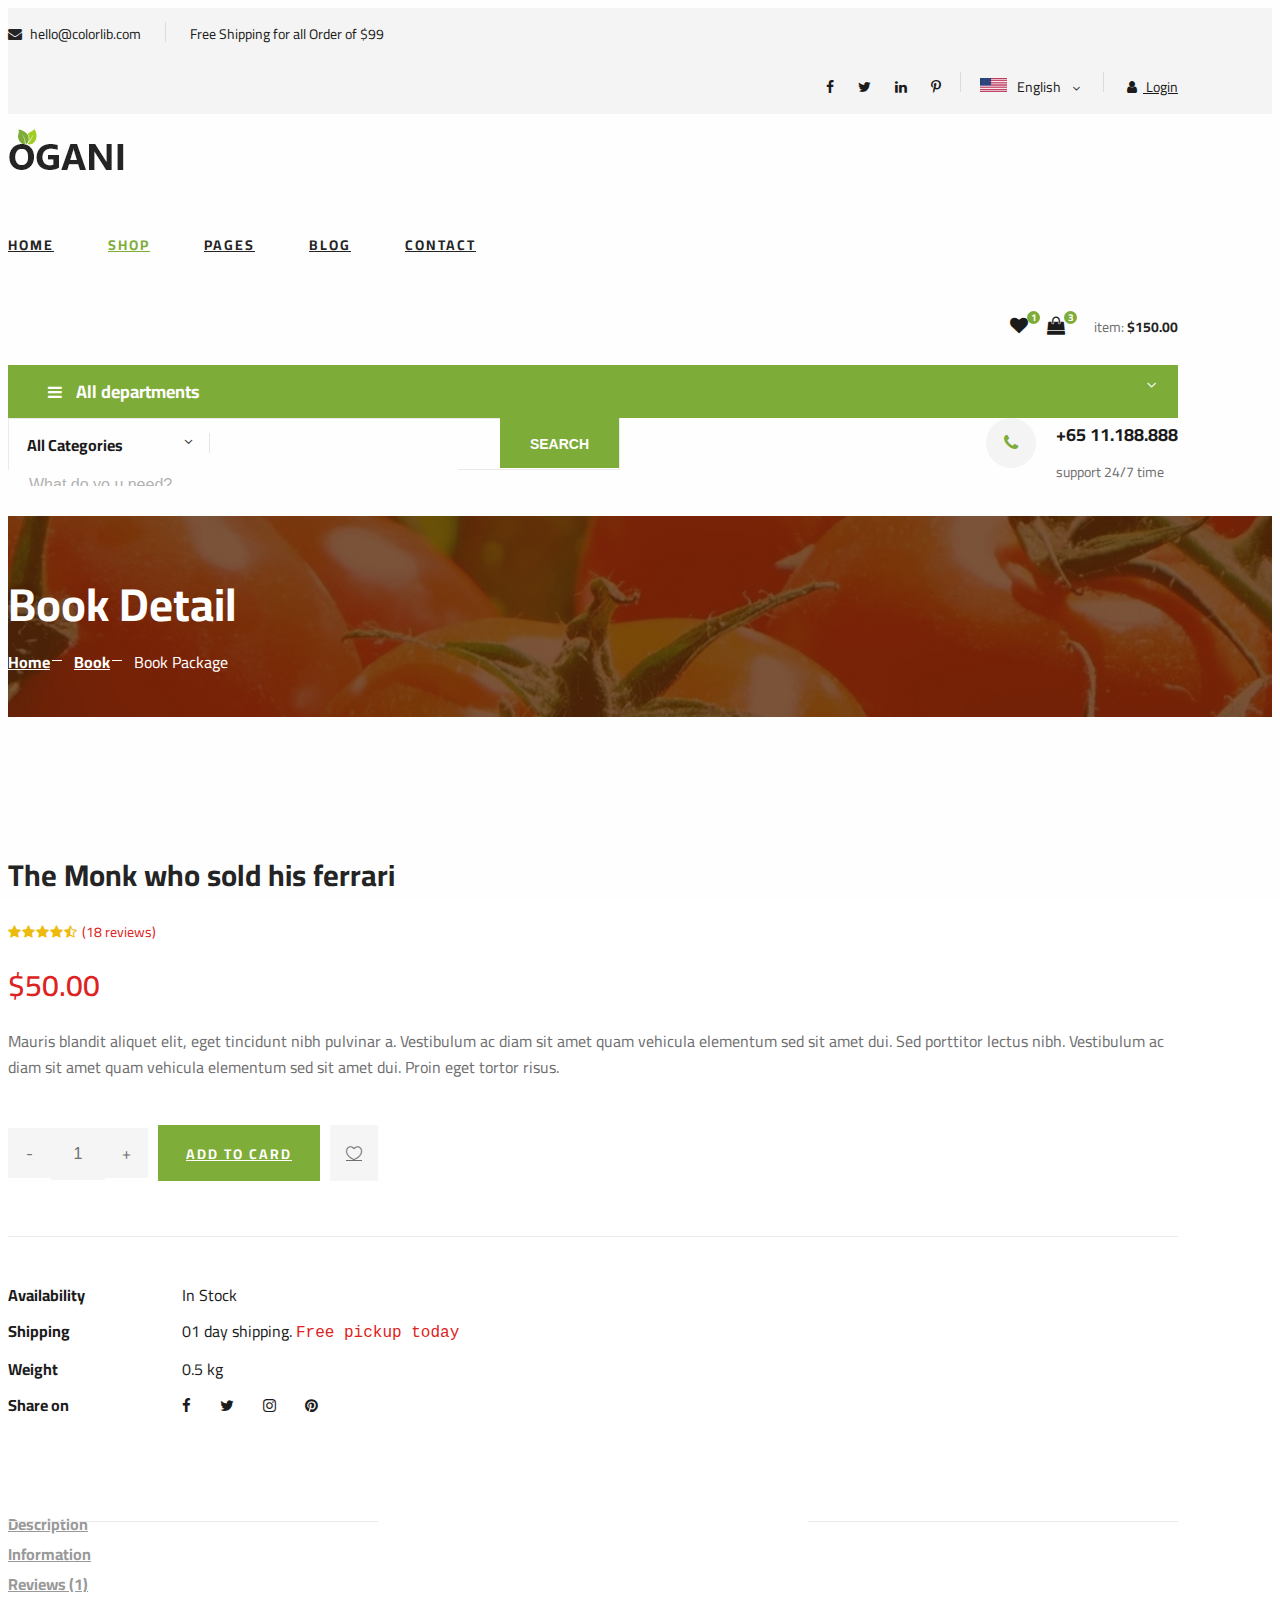
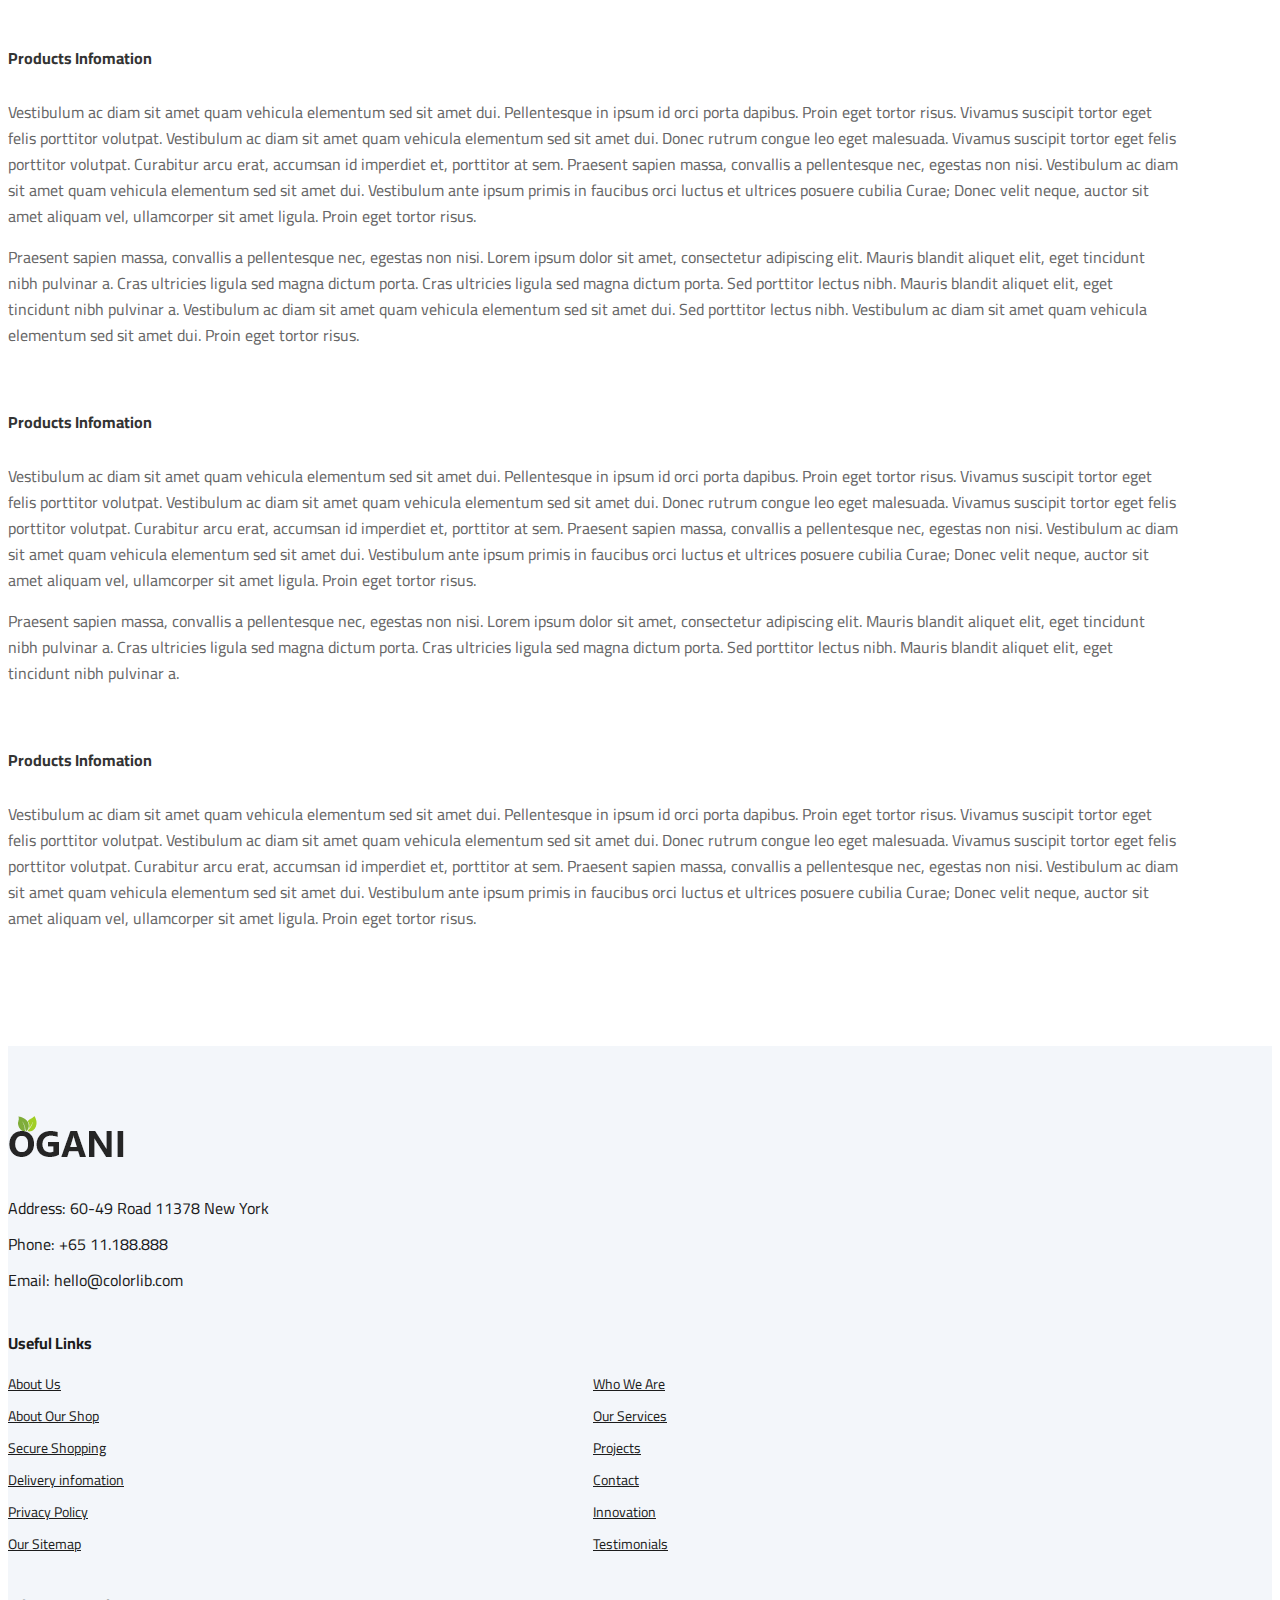
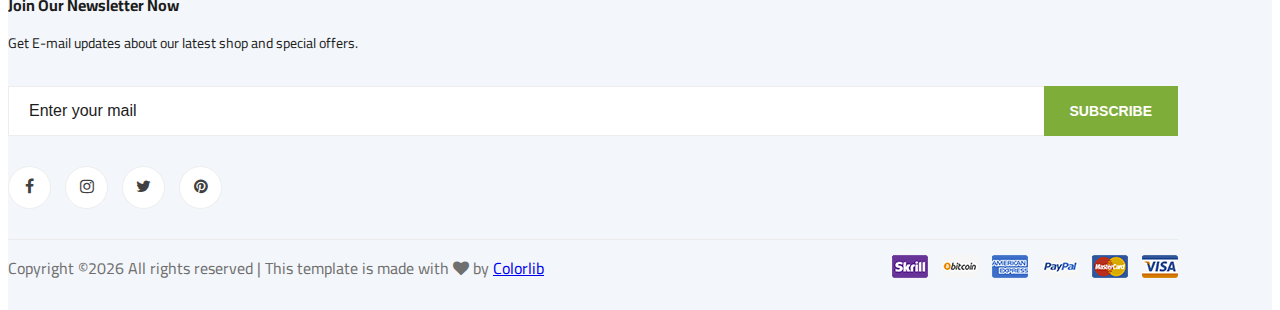
==== commit 57907d07: "update" ====
--- a/create-prototye/ogani-master/shop-details.html
+++ b/create-prototye/ogani-master/shop-details.html
@@ -179,17 +179,17 @@
                             <span>All departments</span>
                         </div>
                         <ul>
-                            <li><a href="#">Fresh Meat</a></li>
-                            <li><a href="#">Vegetables</a></li>
-                            <li><a href="#">Fruit & Nut Gifts</a></li>
-                            <li><a href="#">Fresh Berries</a></li>
-                            <li><a href="#">Ocean Foods</a></li>
-                            <li><a href="#">Butter & Eggs</a></li>
-                            <li><a href="#">Fastfood</a></li>
-                            <li><a href="#">Fresh Onion</a></li>
-                            <li><a href="#">Papayaya & Crisps</a></li>
-                            <li><a href="#">Oatmeal</a></li>
-                            <li><a href="#">Fresh Bananas</a></li>
+                            <li><a href="#">Trinh thám</a></li>
+                            <li><a href="#">Hài hước</a></li>
+                            <li><a href="#">Văn học dân gian</a></li>
+                            <li><a href="#">Văn học nước ngoài</a></li>
+                            <li><a href="#">Truyện tranh</a></li>
+                            <li><a href="#">Tiểu thuyết</a></li>
+                            <li><a href="#">Khám phá đời sống</a></li>
+                            <li><a href="#"></a></li>
+                            <li><a href="#"></a></li>
+                            <li><a href="#"></a></li>
+                            <li><a href="#"></a></li>
                         </ul>
                     </div>
                 </div>
